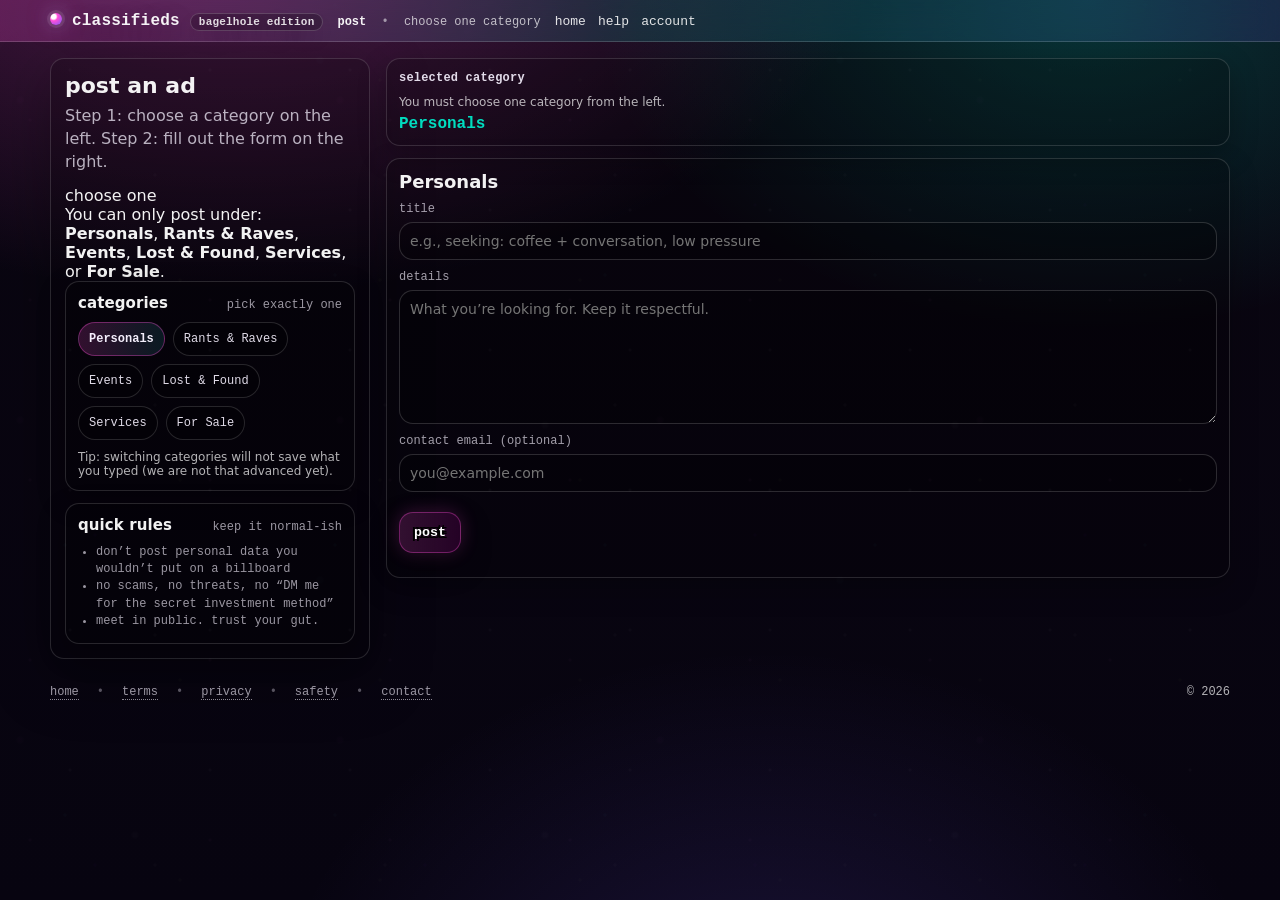
==== actions/postad.html @ f35c5cbe "Add files via upload" ====
<!-- actions/postad.html -->
<!doctype html>
<html lang="en">
<head>
  <meta charset="utf-8" />
  <meta name="viewport" content="width=device-width,initial-scale=1" />
  <title>classifieds • post</title>
  <meta name="description" content="Post an ad: choose a category and fill out the form." />
  <link rel="stylesheet" href="../style.css" />
</head>

<body>
  <header class="topbar">
    <div class="wrap toprow">
      <a class="brand" href="../index.html" aria-label="Classifieds home">
        <span class="dot" aria-hidden="true"></span>
        classifieds <span class="brandSub" aria-hidden="true">bagelhole edition</span>
      </a>

      <div class="crumbs">
        <strong>post</strong>
        <span class="sep">•</span>
        <span class="muted">choose one category</span>
      </div>

      <nav class="toplinks" aria-label="top links">
        <a href="../index.html">home</a>
        <a href="#">help</a>
        <a href="#">account</a>
      </nav>
    </div>
  </header>

  <main class="wrap postLayout">
    <!-- LEFT: category picker (only these six) -->
    <section class="picker" aria-label="category picker">
      <div class="pickerHead">
        <h1>post an ad</h1>
        <p class="muted">Step 1: choose a category on the left. Step 2: fill out the form on the right.</p>

        <div class="callout" role="note" aria-label="choose a category note">
          <div class="calloutTitle">choose one</div>
          <div class="calloutBody">
            You can only post under:
            <strong>Personals</strong>, <strong>Rants &amp; Raves</strong>, <strong>Events</strong>,
            <strong>Lost &amp; Found</strong>, <strong>Services</strong>, or <strong>For Sale</strong>.
          </div>
        </div>
      </div>

      <div class="pickerGrid">
        <section class="pickGroup">
          <div class="pickTitleRow">
            <h2>categories</h2>
            <span class="hint muted">pick exactly one</span>
          </div>

          <div class="pickBtns bigPick">
            <button class="pickBtn active" type="button" data-form="f-personals">Personals</button>
            <button class="pickBtn" type="button" data-form="f-rants">Rants &amp; Raves</button>
            <button class="pickBtn" type="button" data-form="f-events">Events</button>
            <button class="pickBtn" type="button" data-form="f-lost">Lost &amp; Found</button>
            <button class="pickBtn" type="button" data-form="f-services-offered">Services</button>
            <button class="pickBtn" type="button" data-form="f-forsale">For Sale</button>
          </div>

          <p class="tiny muted" style="margin:10px 0 0;">
            Tip: switching categories will not save what you typed (we are not that advanced yet).
          </p>
        </section>

        <section class="pickGroup">
          <div class="pickTitleRow">
            <h2>quick rules</h2>
            <span class="hint muted">keep it normal-ish</span>
          </div>
          <ul class="rules">
            <li>don’t post personal data you wouldn’t put on a billboard</li>
            <li>no scams, no threats, no “DM me for the secret investment method”</li>
            <li>meet in public. trust your gut.</li>
          </ul>
        </section>
      </div>
    </section>

    <!-- RIGHT: form panel -->
    <section class="forms" aria-label="post form area">
      <section class="card formsTop">
        <div class="postTitle">selected category</div>
        <div class="muted tiny">You must choose one category from the left.</div>
        <div class="chosen" id="chosenLabel">Personals</div>
      </section>

<!-- Personals (default) -->
<section class="card adForm" id="f-personals" data-title="Personals">
  <h2>Personals</h2>

  <form id="personalsForm">
    <label>
      title
      <input id="pTitle" type="text" required maxlength="120"
             placeholder="e.g., seeking: coffee + conversation, low pressure" />
    </label>

    <label>
      details
      <textarea id="pBody" rows="7" required maxlength="2500"
                placeholder="What you’re looking for. Keep it respectful."></textarea>
    </label>

    <label>
      contact email (optional)
      <input id="pEmail" type="email" placeholder="you@example.com" />
    </label>

    <button class="submit" type="submit">post</button>
    <p class="tiny muted" id="postStatus" aria-live="polite"></p>
  </form>
</section>

      <!-- Rants & Raves -->
      <section class="card adForm" id="f-rants" data-title="Rants &amp; Raves" hidden>
        <h2>Rants &amp; Raves</h2>

        <label>
          title
          <input type="text" placeholder="e.g., stop emailing me “quick question”" />
        </label>

        <label>
          rant
          <textarea rows="7" placeholder="Say it. Just don’t threaten anyone."></textarea>
        </label>

        <button class="submit" type="button">post rant</button>
      </section>

      <!-- Events -->
      <section class="card adForm" id="f-events" data-title="Events" hidden>
        <h2>Events</h2>

        <label>
          title
          <input type="text" placeholder="e.g., open mic, weird poems only" />
        </label>

        <div class="grid2">
          <label>
            date
            <input type="text" placeholder="e.g., Friday" />
          </label>
          <label>
            location
            <input type="text" placeholder="e.g., Ghent" />
          </label>
        </div>

        <label>
          details
          <textarea rows="7" placeholder="What it is, when to show up, and any rules."></textarea>
        </label>

        <label>
          contact email
          <input type="email" placeholder="you@example.com" />
        </label>

        <button class="submit" type="button">post event</button>
      </section>

      <!-- Lost & Found -->
      <section class="card adForm" id="f-lost" data-title="Lost &amp; Found" hidden>
        <h2>Lost &amp; Found</h2>

        <label>
          title
          <input type="text" placeholder="e.g., keys with tiny frog charm" />
        </label>

        <label>
          details
          <textarea rows="7" placeholder="Where, when, and how to verify it’s yours."></textarea>
        </label>

        <label>
          contact email
          <input type="email" placeholder="you@example.com" />
        </label>

        <button class="submit" type="button">post</button>
      </section>

      <!-- Services (single category; form is “Services Offered” by default) -->
      <section class="card adForm" id="f-services-offered" data-title="Services">
        <h2>Services</h2>

        <label>
          title
          <input type="text" placeholder="e.g., small repairs, fair rates" />
        </label>

        <div class="grid2">
          <label>
            desired pay (optional)
            <input type="text" placeholder="e.g., $40/hr or negotiable" />
          </label>

          <label>
            location
            <input type="text" placeholder="e.g., Norfolk" />
          </label>
        </div>

        <label>
          details
          <textarea rows="7" placeholder="What you offer, availability, boundaries, and any fine print."></textarea>
        </label>

        <label>
          contact email
          <input type="email" placeholder="you@example.com" />
        </label>

        <button class="submit" type="button">post service</button>
        <p class="tiny muted">By posting, you agree not to summon anything into the replies.</p>
      </section>

      <!-- For Sale -->
      <section class="card adForm" id="f-forsale" data-title="For Sale" hidden>
        <h2>For Sale</h2>

        <label>
          title
          <input type="text" placeholder="e.g., velvet chair, haunted but cute" />
        </label>

        <div class="grid2">
          <label>
            price
            <input type="text" placeholder="e.g., $60" />
          </label>
          <label>
            location
            <input type="text" placeholder="e.g., Norfolk" />
          </label>
        </div>

        <label>
          details
          <textarea rows="7" placeholder="Condition, pickup details, anything weird."></textarea>
        </label>

        <label>
          contact email
          <input type="email" placeholder="you@example.com" />
        </label>

        <button class="submit" type="button">post listing</button>
      </section>
    </section>
  </main>

  <footer class="wrap footer">
    <a href="../index.html">home</a><span class="sep">•</span>
    <a href="#">terms</a><span class="sep">•</span>
    <a href="#">privacy</a><span class="sep">•</span>
    <a href="#">safety</a><span class="sep">•</span>
    <a href="#">contact</a>
    <span class="copy muted">© 2026</span>
  </footer>

  <script>
    const btns = Array.from(document.querySelectorAll(".pickBtn"));
    const forms = Array.from(document.querySelectorAll(".adForm"));
    const chosen = document.getElementById("chosenLabel");

    function showForm(id){
      forms.forEach(f => f.hidden = (f.id !== id));
      btns.forEach(b => b.classList.toggle("active", b.dataset.form === id));
      const active = document.getElementById(id);
      chosen.innerHTML = active?.dataset?.title || "choose a category";

      if(active){
        active.classList.remove("pop");
        void active.offsetWidth;
        active.classList.add("pop");
      }
    }

    btns.forEach(b => b.addEventListener("click", () => showForm(b.dataset.form)));
    // ensure correct default
    showForm("f-personals");
  </script>
  <script>
  // ------- LocalStorage helpers -------
  const STORE_KEY = "bagelhole_posts_v1";

  function loadPosts(){
    try{ return JSON.parse(localStorage.getItem(STORE_KEY) || "[]"); }
    catch(e){ return []; }
  }

  function savePosts(posts){
    localStorage.setItem(STORE_KEY, JSON.stringify(posts));
  }

  function uid(){
    return "p_" + Date.now().toString(36) + "_" + Math.random().toString(36).slice(2,8);
  }

  // ------- Personals form submit -------
  const personalsForm = document.getElementById("personalsForm");
  const postStatus = document.getElementById("postStatus");

  if(personalsForm){
    personalsForm.addEventListener("submit", (e) => {
      e.preventDefault();

      const title = document.getElementById("pTitle").value.trim();
      const body  = document.getElementById("pBody").value.trim();
      const email = document.getElementById("pEmail").value.trim();

      if(!title || !body){
        postStatus.textContent = "Need a title and details.";
        return;
      }

      const newPost = {
        id: uid(),
        category: "personals",
        title,
        body,
        email,
        postedAt: new Date().toISOString()
      };

      const posts = loadPosts();
      posts.unshift(newPost);              // newest first
      savePosts(posts);

      postStatus.textContent = "Posted. Taking you to Personals…";
      personalsForm.reset();

      // send them to the category page so they see it instantly
      setTimeout(() => {
        window.location.href = "../categories/personals.html";
      }, 400);
    });
  }
</script>
</body>
</html>
---- style.css ----
/* =========================================================
   classifieds_style.css (NEON BAGELBITES THEME PASS)
   Same layout + class names, new palette + glow.
   ========================================================= */

/* ---------- Theme tokens (Bagelbites-ish) ---------- */
:root{
  /* core */
  --bg: #09050f;
  --paper: rgba(255,255,255,.07);      /* used as "panel" */
  --paper2: rgba(255,255,255,.10);
  --ink: #f7f2ff;
  --muted: rgba(247,242,255,.70);
  --line: rgba(255,255,255,.14);

  /* neon */
  --pink: #ff4fd8;
  --hotpink: #ff2fbf;
  --aqua: #38f6ff;
  --lime: #baff3a;
  --sun: #ffd34a;
  --violet: #7a00ff;

  /* sizing */
  --r: 14px;
  --shadow: 0 18px 60px rgba(0,0,0,.35);
  --shadow2: 0 10px 28px rgba(0,0,0,.28);

  --mono: ui-monospace, SFMono-Regular, Menlo, Monaco, Consolas, "Liberation Mono", "Courier New", monospace;
  --sans: system-ui, -apple-system, Segoe UI, Roboto, Inter, Arial, sans-serif;
}

*{ box-sizing:border-box; }
html,body{ height:100%; }

body{
  margin:0;
  font-family: var(--sans);
  color: var(--ink);
  overflow-x:hidden;

  /* Bagelbites-style neon night sky */
  background:
    radial-gradient(1200px 700px at 15% -10%, rgba(255,79,216,.28), transparent 55%),
    radial-gradient(900px 600px at 85% 0%, rgba(56,246,255,.20), transparent 55%),
    radial-gradient(900px 700px at 60% 115%, rgba(186,255,58,.12), transparent 55%),
    linear-gradient(180deg, #0a0611 0%, #070410 100%);
}

/* Subtle glitter overlay */
body::before{
  content:"";
  position:fixed;
  inset:0;
  pointer-events:none;
  opacity:.18;
  mix-blend-mode:screen;

  background-image:
    radial-gradient(circle, rgba(255,255,255,.09) 1px, transparent 2px),
    radial-gradient(circle, rgba(255,255,255,.07) 1px, transparent 2px),
    radial-gradient(circle, rgba(255,79,216,.09) 1px, transparent 2px),
    radial-gradient(circle, rgba(56,246,255,.08) 1px, transparent 2px),
    radial-gradient(circle, rgba(186,255,58,.075) 1px, transparent 2px),
    radial-gradient(circle, rgba(122,0,255,.075) 1px, transparent 2px),
    radial-gradient(circle, rgba(255,255,255,.05) 2px, transparent 4px),
    radial-gradient(circle, rgba(255,79,216,.055) 2px, transparent 4px),
    radial-gradient(circle, rgba(56,246,255,.045) 2px, transparent 4px);

  background-size:
    140px 140px,
    230px 230px,
    180px 180px,
    270px 270px,
    200px 200px,
    330px 330px,
    410px 410px,
    320px 320px,
    520px 520px;

  background-position:
    0 0,
    40px 60px,
    120px 30px,
    200px 140px,
    80px 180px,
    260px 40px,
    340px 220px,
    180px 260px,
    60px 320px;
}

.wrap{
  width:min(1180px, calc(100% - 22px));
  margin-inline:auto;
}

a{ color:inherit; }

.sr-only{
  position:absolute !important;
  width:1px;height:1px;
  padding:0;margin:-1px;
  overflow:hidden;clip:rect(0,0,0,0);
  white-space:nowrap;border:0;
}

.muted{ color:var(--muted); }
.tiny{ font-size:12px; }
.sep{ opacity:.55; padding:0 8px; }

/* =========================================================
   Header
   ========================================================= */
.topbar{
  position:sticky;
  top:0;
  z-index:10;

  background:
    linear-gradient(90deg, rgba(255,79,216,.22), rgba(56,246,255,.14), rgba(186,255,58,.10));
  border-bottom:1px solid rgba(255,255,255,.16);
  backdrop-filter: blur(14px);
}

.toprow{
  display:flex;
  gap:14px;
  align-items:center;
  padding:12px 0 10px;
}

.brand{
  display:flex;
  align-items:baseline;
  gap:10px;
  text-decoration:none;
  font-family: var(--mono);
  font-weight:900;
  letter-spacing:.2px;
  white-space:nowrap;
  text-shadow: 0 10px 30px rgba(0,0,0,.45);
}

.brandSub{
  font-weight:800;
  font-size:11px;
  color: rgba(255,255,255,.85);
  border:1px solid rgba(255,255,255,.18);
  background: rgba(0,0,0,.20);
  padding:2px 8px;
  border-radius:999px;
}

.dot{
  width:12px;height:12px;
  border-radius:3px;
  background: linear-gradient(135deg, var(--violet), var(--pink));
  box-shadow:
    0 0 0 3px rgba(122,0,255,.18),
    0 0 0 6px rgba(255,79,216,.12),
    0 0 18px rgba(56,246,255,.20);
}

.search{
  flex:1;
  display:flex;
  gap:8px;
  align-items:center;
}

.search input{
  flex:1;
  min-width:140px;
  padding:10px 10px;
  border-radius: 10px;
  border:1px solid rgba(255,255,255,.16);
  background: rgba(0,0,0,.22);
  font-family: var(--sans);
  color: var(--ink);
  outline:none;
}

.search input::placeholder{ color: rgba(247,242,255,.55); }

.search select{
  padding:10px 10px;
  border-radius: 10px;
  border:1px solid rgba(255,255,255,.16);
  background: rgba(0,0,0,.22);
  font-family: var(--mono);
  font-size:12px;
  color: rgba(247,242,255,.85);
  outline:none;
}

.search button{
  padding:10px 12px;
  border-radius: 10px;
  border:1px solid rgba(56,246,255,.30);
  background: rgba(56,246,255,.12);
  color: rgba(247,242,255,.95);
  font-weight:900;
  cursor:pointer;
  box-shadow: 0 12px 30px rgba(0,0,0,.35);
}

.search button:hover{
  border-color: rgba(255,79,216,.35);
  box-shadow:
    0 18px 50px rgba(0,0,0,.40),
    0 0 0 4px rgba(255,79,216,.12),
    0 0 26px rgba(56,246,255,.18);
}

.toplinks{
  display:flex;
  gap:12px;
  align-items:center;
  font-family: var(--mono);
  font-size:13px;
}

.toplinks a{
  text-decoration:none;
  opacity:.92;
}

.toplinks a:hover{
  opacity:1;
  text-decoration:underline;
}

/* Loud CTA (post an ad) */
.postBtn{
  position:relative;
  padding:9px 12px;
  border-radius:999px;
  border:1px solid rgba(255,255,255,.22);
  background: rgba(0,0,0,.22);
  font-weight:900;
  text-decoration:none;
  overflow:hidden;
  box-shadow: 0 14px 34px rgba(0,0,0,.35);
}

.postBtn::before{
  content:"";
  position:absolute;
  inset:-3px;
  border-radius:999px;
  background: conic-gradient(from 90deg, var(--pink), var(--violet), var(--aqua), var(--lime), var(--sun), var(--pink));
  filter: blur(10px);
  opacity:.85;
  animation: rainbowSpin 2.2s linear infinite;
  z-index:-1;
}

.postBtn:hover{
  transform: translateY(-1px);
  box-shadow:
    0 18px 50px rgba(0,0,0,.40),
    0 0 0 4px rgba(255,79,216,.12),
    0 0 32px rgba(255,79,216,.30);
}
@keyframes rainbowSpin{ to{ transform: rotate(360deg); } }

.subrow{
  display:flex;
  justify-content:space-between;
  align-items:center;
  gap:12px;
  padding:0 0 12px;
}

.crumbs{
  font-family: var(--mono);
  font-size:12px;
}

.pills{
  display:flex;
  gap:8px;
  flex-wrap:wrap;
  justify-content:flex-end;
}

.pill{
  font-family: var(--mono);
  font-size:12px;
  color: rgba(247,242,255,.82);
  border:1px solid rgba(255,255,255,.16);
  background: rgba(0,0,0,.18);
  padding:6px 10px;
  border-radius:999px;
}

.pill.glitch{
  color: rgba(247,242,255,.95);
  border-color: rgba(255,79,216,.32);
  background: linear-gradient(90deg, rgba(0,0,0,.25), rgba(255,79,216,.12));
  text-shadow: 0 0 14px rgba(255,79,216,.25);
}

/* =========================================================
   Layout: rail + board
   ========================================================= */
.layout{
  display:grid;
  grid-template-columns: 300px 1fr;
  gap:16px;
  padding:16px 0 26px;
  align-items:start;
}

.board{
  background: rgba(255,255,255,.06);
  border:1px solid rgba(255,255,255,.14);
  border-radius: var(--r);
  box-shadow: var(--shadow);
  padding:14px;

  display:grid;
  grid-template-columns: repeat(3, 1fr);
  gap:12px;
}

.col{
  border:1px solid rgba(255,255,255,.14);
  background: rgba(0,0,0,.22);
  border-radius: 14px;
  box-shadow: var(--shadow2);
  padding:12px;
  display:flex;
  flex-direction:column;
  min-height: 320px;
}

.colHead{
  display:flex;
  justify-content:space-between;
  align-items:center;
  gap:10px;

  padding:8px 10px;
  margin-bottom:10px;

  border:1px solid rgba(255,255,255,.14);
  background: linear-gradient(180deg, rgba(255,255,255,.10), rgba(0,0,0,.15));
  border-radius: 12px;

  position:relative;
}

.colHead::after{
  content:"◌";
  position:absolute;
  right:10px;
  bottom:-10px;
  font-family: var(--mono);
  font-size:18px;
  color: rgba(255,79,216,.22);
  transform: rotate(-10deg);
}

.colHead h2{
  margin:0;
  font-size:15px;
  letter-spacing:.1px;
  text-transform:lowercase;
}

.viewAll{
  font-family: var(--mono);
  font-size:12px;
  color: var(--aqua);
  text-decoration:none;
  border-bottom:1px dotted currentColor;
}

.viewAll:hover{ border-bottom-style:solid; }

.recent{
  margin:0 0 12px;
  border-top:1px solid rgba(255,255,255,.12);
  padding-top:10px;
}

.recentHead{
  font-family: var(--mono);
  font-size:12px;
  color: var(--pink);
  margin-bottom:8px;
  text-transform:lowercase;
}

.posts{
  list-style:none;
  margin:0;
  padding:0;
  display:flex;
  flex-direction:column;
  gap:8px;
}

.posts li{
  display:grid;
  grid-template-columns: 1fr auto;
  gap:10px;
  align-items:baseline;
}

.posts a{
  text-decoration:none;
  border-bottom:1px dotted rgba(247,242,255,.42);
  line-height:1.25;
  font-size:13px;
}

.posts a:hover{ border-bottom-style:solid; }

.posts .t{
  font-family: var(--mono);
  font-size:12px;
  color: rgba(247,242,255,.62);
}

.when{
  font-family: var(--mono);
  font-size:12px;
  color: rgba(247,242,255,.62);
  white-space:nowrap;
}

/* Left rail */
.rail{
  display:flex;
  flex-direction:column;
  gap:12px;
}

.card{
  background: rgba(255,255,255,.06);
  border:1px solid rgba(255,255,255,.14);
  border-radius: var(--r);
  box-shadow: var(--shadow2);
  padding:12px;
}

.postTitle{
  font-family: var(--mono);
  font-weight:900;
  font-size:12px;
  color: rgba(247,242,255,.90);
  text-transform:lowercase;
  letter-spacing:.2px;
  margin-bottom:10px;
}

/* Big rail CTA (kept, made neon) */
.bigPost{
  position:relative;
  display:flex;
  justify-content:center;
  align-items:center;
  margin-top:10px;
  padding:12px 12px;
  border-radius: 14px;
  text-decoration:none;
  font-family: var(--mono);
  font-weight:900;
  border:1px solid rgba(255,255,255,.22);
  background: rgba(0,0,0,.22);
  color: rgba(247,242,255,.95);
  overflow:hidden;
  box-shadow: 0 14px 34px rgba(0,0,0,.35);
}

.bigPost::before{
  content:"";
  position:absolute;
  inset:-3px;
  border-radius: 14px;
  background: linear-gradient(90deg, rgba(255,79,216,.22), rgba(56,246,255,.14), rgba(186,255,58,.10));
  filter: blur(10px);
  opacity:.75;
  z-index:-1;
}

.bigPost:hover{
  transform: translateY(-1px);
  box-shadow:
    0 18px 50px rgba(0,0,0,.40),
    0 0 0 4px rgba(255,79,216,.12),
    0 0 26px rgba(56,246,255,.18);
}

.tags{
  display:flex;
  flex-wrap:wrap;
  gap:8px;
}

.tag{
  text-decoration:none;
  font-family: var(--mono);
  font-size:12px;
  color: rgba(247,242,255,.92);
  border:1px solid rgba(56,246,255,.22);
  background: rgba(56,246,255,.10);
  padding:6px 10px;
  border-radius:999px;
}

.tag:hover{
  border-color: rgba(255,79,216,.30);
  box-shadow: 0 0 18px rgba(255,79,216,.18);
}

.tag.hot{
  color: rgba(247,242,255,.98);
  border-color: rgba(255,79,216,.34);
  background: linear-gradient(90deg, rgba(255,79,216,.18), rgba(56,246,255,.10));
  text-shadow: 0 0 16px rgba(255,79,216,.22);
}

.link{
  font-family: var(--mono);
  font-size:12px;
  color: rgba(247,242,255,.92);
  text-decoration:none;
  border-bottom:1px dotted rgba(247,242,255,.55);
}

.link:hover{ border-bottom-style:solid; }

.tinyCard p{ margin:0 0 8px; }

/* Stamp */
.stamp{
  border:1px dashed rgba(255,79,216,.35);
  background: rgba(0,0,0,.18);
  border-radius: 14px;
  padding:10px;
  transform: rotate(-1deg);
}

.stampInner{
  border:1px solid rgba(56,246,255,.18);
  border-radius: 12px;
  padding:10px;
  text-align:center;
  font-family: var(--mono);
}

.stampTop{
  font-weight:900;
  letter-spacing:1.2px;
  color: rgba(186,255,58,.92);
  text-shadow: 0 0 18px rgba(186,255,58,.18);
}

.stampMid{
  font-size:12px;
  color: rgba(247,242,255,.62);
  margin-top:4px;
}

.stampBot{
  font-size:12px;
  margin-top:6px;
  color: rgba(255,79,216,.88);
}

/* Footer */
.footer{
  padding:0 0 26px;
  font-family: var(--mono);
  font-size:12px;
  color: rgba(247,242,255,.62);
  display:flex;
  gap:10px;
  flex-wrap:wrap;
  align-items:center;
}

.footer a{
  text-decoration:none;
  border-bottom:1px dotted rgba(247,242,255,.55);
}

.footer a:hover{ border-bottom-style:solid; }

.copy{ margin-left:auto; }

/* =========================================================
   Post / Forms (kept structure, match theme)
   ========================================================= */
.postLayout{
  display:grid;
  grid-template-columns: 320px 1fr;
  gap:16px;
  padding:16px 0 26px;
  align-items:start;
}

.picker{
  background: rgba(255,255,255,.06);
  border:1px solid rgba(255,255,255,.14);
  border-radius: var(--r);
  box-shadow: var(--shadow);
  padding:14px;
}

.pickerHead h1{ margin:0 0 6px; font-size:22px; }
.pickerHead p{ margin:0 0 12px; line-height:1.45; color: rgba(247,242,255,.72); }

.pickerGrid{ display:flex; flex-direction:column; gap:12px; }

.pickGroup{
  border:1px solid rgba(255,255,255,.14);
  background: rgba(0,0,0,.20);
  border-radius:14px;
  box-shadow: var(--shadow2);
  padding:12px;
}

.pickTitleRow{
  display:flex;
  justify-content:space-between;
  align-items:baseline;
  gap:10px;
  margin-bottom:10px;
}

.pickGroup h2{ margin:0; font-size:15px; letter-spacing:.1px; text-transform:lowercase; }
.hint{ font-family: var(--mono); font-size:12px; color: rgba(247,242,255,.62); }

.pickBtns{ display:flex; flex-wrap:wrap; gap:8px; }

.pickBtn{
  border:1px solid rgba(255,255,255,.14);
  background: rgba(0,0,0,.22);
  padding:9px 10px;
  border-radius:999px;
  cursor:pointer;
  font-family: var(--mono);
  font-size:12px;
  color: rgba(247,242,255,.90);
}

.pickBtn:hover{
  border-color: rgba(56,246,255,.28);
  box-shadow: 0 0 18px rgba(56,246,255,.14);
}

.pickBtn.active{
  border-color: rgba(255,79,216,.35);
  background: linear-gradient(90deg, rgba(255,79,216,.18), rgba(56,246,255,.10));
  color: rgba(247,242,255,.98);
  font-weight:900;
}

.forms{ display:flex; flex-direction:column; gap:12px; }
.formsTop .chosen{ margin-top:6px; font-family: var(--mono); font-weight:900; color: var(--aqua); }

.adForm h2{ margin:0 0 10px; font-size:18px; }

.adForm label{
  display:flex;
  flex-direction:column;
  gap:6px;
  font-family: var(--mono);
  font-size:12px;
  color: rgba(247,242,255,.65);
  margin:10px 0 8px;
}

.adForm input,
.adForm select,
.adForm textarea{
  width:100%;
  padding:10px 10px;
  border-radius:14px;
  border:1px solid rgba(255,255,255,.16);
  background: rgba(0,0,0,.22);
  font-family: var(--sans);
  font-size:14px;
  color: var(--ink);
  outline:none;
}

.adForm input:focus,
.adForm select:focus,
.adForm textarea:focus{
  border-color: rgba(255,79,216,.35);
  box-shadow: 0 0 0 4px rgba(255,79,216,.12);
}

.adForm textarea{ resize:vertical; }

.grid2{
  display:grid;
  grid-template-columns: 1fr 1fr;
  gap:10px;
}

.rules{
  margin:0;
  padding-left:18px;
  font-family: var(--mono);
  font-size:12px;
  color: rgba(247,242,255,.62);
  line-height:1.45;
}

.submit{
  margin-top:12px;
  width:auto;
  padding:12px 14px;
  border-radius:14px;
  border:1px solid rgba(255,255,255,.22);
  background: rgba(0,0,0,.22);
  color: rgba(247,242,255,.95);
  font-family: var(--mono);
  font-weight:900;
  cursor:pointer;
  box-shadow: 0 14px 34px rgba(0,0,0,.35);
}

.submit:hover{
  transform: translateY(-1px);
  border-color: rgba(56,246,255,.30);
  box-shadow:
    0 18px 50px rgba(0,0,0,.40),
    0 0 0 4px rgba(255,79,216,.12),
    0 0 26px rgba(56,246,255,.18);
}

/* little pop-in on form swap */
.adForm.pop{ animation: pop .14s ease-out; }
@keyframes pop{
  from{ transform: translateY(6px); opacity:0; }
  to{ transform: translateY(0); opacity:1; }
}

/* =========================================================
   Map card (post page) + modal (footer nonsense)
   ========================================================= */
.mapCard{
  margin-top:12px;
  border:1px solid rgba(255,255,255,.14);
  background: rgba(0,0,0,.20);
  border-radius: var(--r);
  box-shadow: var(--shadow2);
  padding:12px;
}

.mapTop{
  display:flex;
  justify-content:space-between;
  align-items:baseline;
  gap:10px;
  margin-bottom:10px;
}

.mapLabel{
  font-family: var(--mono);
  font-weight:900;
  font-size:12px;
  letter-spacing:.2px;
  text-transform:lowercase;
}

.mapImg{
  width:100%;
  height:220px;
  display:block;
  border-radius: 14px;
  border:1px solid rgba(255,255,255,.14);
  background: rgba(0,0,0,.22);
  overflow:hidden;
}

/* Leaflet controls: subtle neon */
.mapImg .leaflet-control-zoom a{
  border-radius:10px;
  border:1px solid rgba(255,255,255,.16);
  box-shadow:none;
  background: rgba(0,0,0,.35);
  color: rgba(247,242,255,.9);
}

/* Modal */
.modalBack{
  position:fixed;
  inset:0;
  background: rgba(8,10,20,.70);
  backdrop-filter: blur(8px);
  display:none;
  align-items:center;
  justify-content:center;
  z-index:999;
  padding:18px;
}
.modalBack.open{ display:flex; }

.modal{
  width:min(720px, 100%);
  background: rgba(0,0,0,.35);
  border:1px solid rgba(255,255,255,.16);
  border-radius: 18px;
  box-shadow: 0 26px 80px rgba(0,0,0,.55);
  overflow:hidden;
}

.modalTop{
  display:flex;
  align-items:center;
  justify-content:space-between;
  gap:12px;
  padding:12px 14px;
  border-bottom:1px solid rgba(255,255,255,.14);
  background: linear-gradient(90deg, rgba(255,79,216,.16), rgba(56,246,255,.10));
}

.modalTitle{
  font-family: var(--mono);
  font-weight:900;
  font-size:12px;
  letter-spacing:.2px;
  text-transform:lowercase;
}

.modalClose{
  border:1px solid rgba(255,255,255,.16);
  background: rgba(0,0,0,.22);
  border-radius: 12px;
  padding:8px 10px;
  cursor:pointer;
  font-family: var(--mono);
  font-weight:900;
  font-size:12px;
  color: rgba(247,242,255,.92);
}

.modalClose:hover{
  border-color: rgba(255,79,216,.30);
  box-shadow: 0 0 18px rgba(255,79,216,.18);
}

.modalBody{
  padding:14px;
  display:grid;
  grid-template-columns: 1.2fr .8fr;
  gap:14px;
  align-items:start;
}

.modalText{
  font-family: var(--sans);
  line-height:1.45;
  color: var(--ink);
}

.modalText p{ margin:0 0 10px; }
.modalText .tiny{ margin-top:8px; color: rgba(247,242,255,.62); }

.modalArt{
  border:1px solid rgba(255,255,255,.14);
  border-radius: 14px;
  overflow:hidden;
  background: rgba(0,0,0,.22);
  box-shadow: var(--shadow2);
}

.modalArt img{
  width:100%;
  height:100%;
  display:block;
  object-fit: cover;
}

.modalFoot{
  padding:12px 14px;
  border-top:1px solid rgba(255,255,255,.14);
  display:flex;
  justify-content:flex-end;
  gap:10px;
  background: rgba(0,0,0,.18);
}

.modalBtn{
  display:inline-flex;
  align-items:center;
  justify-content:center;
  gap:8px;
  padding:10px 12px;
  border-radius: 14px;
  border:1px solid rgba(255,255,255,.22);
  background: rgba(0,0,0,.22);
  color: rgba(247,242,255,.95);
  font-family: var(--mono);
  font-weight:900;
  cursor:pointer;
  box-shadow: 0 14px 34px rgba(0,0,0,.35);
}

.modalBtn:hover{
  transform: translateY(-1px);
  border-color: rgba(56,246,255,.30);
  box-shadow:
    0 18px 50px rgba(0,0,0,.40),
    0 0 0 4px rgba(255,79,216,.12),
    0 0 26px rgba(56,246,255,.18);
}

/* =========================================================
   Responsive (kept)
   ========================================================= */
@media (max-width: 720px){
  .modalBody{ grid-template-columns:1fr; }
}

@media (max-width: 1100px){
  .board{ grid-template-columns: 1fr 1fr; }
  .col{ min-height: unset; }
}

@media (max-width: 980px){
  .layout{ grid-template-columns: 1fr; }
}

@media (max-width: 900px){
  .postLayout{ grid-template-columns: 1fr; }
  .grid2{ grid-template-columns: 1fr; }
}

@media (max-width: 680px){
  .toprow{ flex-wrap:wrap; }
  .search{ width:100%; }
  .toplinks{ width:100%; justify-content:flex-end; }
  .subrow{ flex-direction:column; align-items:flex-start; }
  .pills{ justify-content:flex-start; }
  .board{ grid-template-columns: 1fr; }
}

/* =========================================================
   BAGELBITES-STYLE OVERRIDES (drop-in)
   Put this at the VERY BOTTOM of classifieds_style.css
   ========================================================= */

/* 1) Stronger Bagelbites palette */
:root{
  --bg: #070410;
  --ink: rgba(255,255,255,.95);
  --muted: rgba(255,255,255,.70);
  --line: rgba(255,255,255,.16);
  --paper: rgba(0,0,0,.22);
  --paper2: rgba(0,0,0,.28);

  --pink: #ff4fd8;
  --hotpink: #ff00dd;
  --aqua: #00ddc0;
  --violet: #7a5cff;
}

/* 2) Make the whole site feel like Bagelbites again */
body{
  color: var(--ink);
  background:
    radial-gradient(1200px 700px at 18% -10%, rgba(255,79,216,.30), transparent 55%),
    radial-gradient(900px 600px at 85% 0%, rgba(0,221,192,.22), transparent 55%),
    radial-gradient(900px 700px at 60% 115%, rgba(122,92,255,.16), transparent 55%),
    linear-gradient(180deg, #0a0611 0%, #070410 100%);
}

/* 3) Header bar goes neon, not white */
.topbar{
  background:
    linear-gradient(90deg, rgba(255,79,216,.22), rgba(0,221,192,.14), rgba(122,92,255,.14));
  border-bottom: 1px solid rgba(255,255,255,.16);
  backdrop-filter: blur(14px);
}

/* 4) Brand + dot glow like Bagelbites */
.brand{
  text-shadow: 0 10px 30px rgba(0,0,0,.45);
}
.dot{
  border-radius: 999px;
  background: radial-gradient(circle at 30% 30%, #fff 0 20%, var(--pink) 35%, var(--violet) 100%);
  box-shadow:
    0 0 0 3px rgba(255,255,255,.10),
    0 0 22px rgba(255,79,216,.55),
    0 0 18px rgba(0,221,192,.25);
}

/* 5) “Outlined white text” helper (reusable) */
.outlineText{
  color:#fff;
  text-shadow:
    2px 2px 0 #000,
    -2px 2px 0 #000,
    2px -2px 0 #000,
    -2px -2px 0 #000,
    0 2px 0 #000,
    0 -2px 0 #000,
    2px 0 0 #000,
    -2px 0 0 #000;
}

/* 6) Search + inputs go dark glassy */
.search input,
.search select,
.search button{
  border:1px solid rgba(255,255,255,.16);
  background: rgba(0,0,0,.22);
  color: var(--ink);
}
.search input::placeholder{ color: rgba(255,255,255,.55); }

.search button{
  font-weight:900;
  box-shadow: 0 12px 30px rgba(0,0,0,.35), 0 0 18px rgba(255,79,216,.20);
}
.search button:hover{
  border-color: rgba(255,79,216,.35);
  box-shadow:
    0 18px 50px rgba(0,0,0,.40),
    0 0 0 4px rgba(255,79,216,.12),
    0 0 26px rgba(0,221,192,.18);
}

/* 7) Rainbow neon CTA: Post button and big rail button */
.postBtn,
.bigPost{
  position: relative;
  overflow: hidden;
  border-radius: 12px;
  border: 1px solid rgba(255,255,255,.22);
  background: rgba(0,0,0,.20);
  color:#fff;
  font-weight: 900;

  /* outlined white text (same trick as Bagelbites rainbow button) */
  text-shadow:
    2px 2px 0 #000,
    -2px 2px 0 #000,
    2px -2px 0 #000,
    -2px -2px 0 #000,
    0 2px 0 #000,
    0 -2px 0 #000,
    2px 0 0 #000,
    -2px 0 0 #000,
    0 0 22px rgba(255,230,250,.95),
    0 0 22px rgba(255,79,216,.70);
}

.postBtn::before,
.bigPost::before{
  content:"";
  position:absolute;
  inset:-3px;
  border-radius: 14px;
  background: linear-gradient(
    270deg,
    rgba(220,42,255,.95),
    rgba(0,221,192,.95),
    rgba(255,0,221,.95),
    rgba(169,10,231,.95),
    rgba(0,207,255,.95),
    rgba(122,92,255,.95),
    rgba(255,0,221,.95)
  );
  background-size: 600% 600%;
  animation: rainbowShift 3.2s ease infinite;
  filter: blur(10px);
  opacity: .85;
  z-index:-1;
}

@keyframes rainbowShift{
  0%{ background-position: 0% 50%; }
  50%{ background-position: 100% 50%; }
  100%{ background-position: 0% 50%; }
}

.postBtn:hover,
.bigPost:hover{
  transform: translateY(-1px);
  box-shadow:
    0 18px 50px rgba(0,0,0,.40),
    0 0 0 4px rgba(255,79,216,.12),
    0 0 34px rgba(255,79,216,.35);
}

/* 8) Panels go dark */
.board,
.col,
.card,
.picker,
.pickGroup,
.modal,
.catList .listHead{
  background: rgba(0,0,0,.22) !important;
  border: 1px solid rgba(255,255,255,.14) !important;
  color: var(--ink);
}

/* 9) FILLED category headers (this is the “section header fill” you asked for) */
.colHead{
  position: relative;
  border-radius: 14px;
  overflow: hidden;
  border: 1px solid rgba(255,255,255,.18) !important;
  background: rgba(0,0,0,.20) !important;
  box-shadow: 0 10px 28px rgba(0,0,0,.35);
}

.colHead::before{
  content:"";
  position:absolute;
  inset:-2px;
  background:
    radial-gradient(circle at 25% 50%, rgba(255,79,216,.55) 0%, rgba(255,79,216,.22) 40%, transparent 75%),
    radial-gradient(circle at 75% 50%, rgba(255,0,221,.35) 0%, rgba(255,0,221,.16) 45%, transparent 80%);
  filter: blur(12px);
  opacity: .95;
  animation: titleNeonPulse 2.4s ease-in-out infinite;
  z-index:0;
}

@keyframes titleNeonPulse{
  0%,100%{ transform: scale(1); opacity:.85; }
  50%{ transform: scale(1.05); opacity:1; }
}

.colHead h2{
  position: relative;
  z-index:1;
  margin:0;
  padding: 2px 0;

  /* white text + bold black outline */
  color:#fff;
  text-transform: lowercase;
  letter-spacing: .2px;
  font-weight: 900;
  text-shadow:
    2px 2px 0 #000,
    -2px 2px 0 #000,
    2px -2px 0 #000,
    -2px -2px 0 #000,
    0 0 16px rgba(255,79,216,.35);
}

/* 10) “recent” label pops neon */
.recentHead{
  color: rgba(255,79,216,.95);
  text-shadow: 0 0 18px rgba(255,79,216,.22);
}

/* 11) Links and tags go neon */
.viewAll{ color: rgba(0,221,192,.95); }
.tag{
  border-color: rgba(255,79,216,.28) !important;
  background: rgba(255,79,216,.12) !important;
  color:#fff !important;
  box-shadow: 0 0 18px rgba(255,79,216,.14);
}
.tag.hot{
  background: linear-gradient(90deg, rgba(255,79,216,.22), rgba(0,221,192,.12)) !important;
  border-color: rgba(255,79,216,.40) !important;
}

/* 12) Post titles and list links stay readable */
.posts a,
.rowLink{
  border-bottom-color: rgba(255,255,255,.40) !important;
}
.when,
.posts .t,
.catList .listHead{
  color: rgba(255,255,255,.70) !important;
}

/* 13) Inputs focus = neon */
.adForm input:focus,
.adForm select:focus,
.adForm textarea:focus{
  border-color: rgba(255,79,216,.45) !important;
  box-shadow: 0 0 0 4px rgba(255,79,216,.14) !important;
}

/* 14) Submit button gets neon treatment too */
.submit{
  border-color: rgba(255,79,216,.35) !important;
  background: linear-gradient(90deg, rgba(255,79,216,.18), rgba(255,0,221,.12)) !important;
  color:#fff !important;
  text-shadow:
    2px 2px 0 #000,
    -2px 2px 0 #000,
    2px -2px 0 #000,
    -2px -2px 0 #000;
  box-shadow: 0 12px 30px rgba(0,0,0,.35), 0 0 18px rgba(255,79,216,.22);
}
.submit:hover{
  transform: translateY(-1px);
  box-shadow:
    0 18px 50px rgba(0,0,0,.40),
    0 0 0 4px rgba(255,79,216,.12),
    0 0 34px rgba(255,79,216,.35);
}
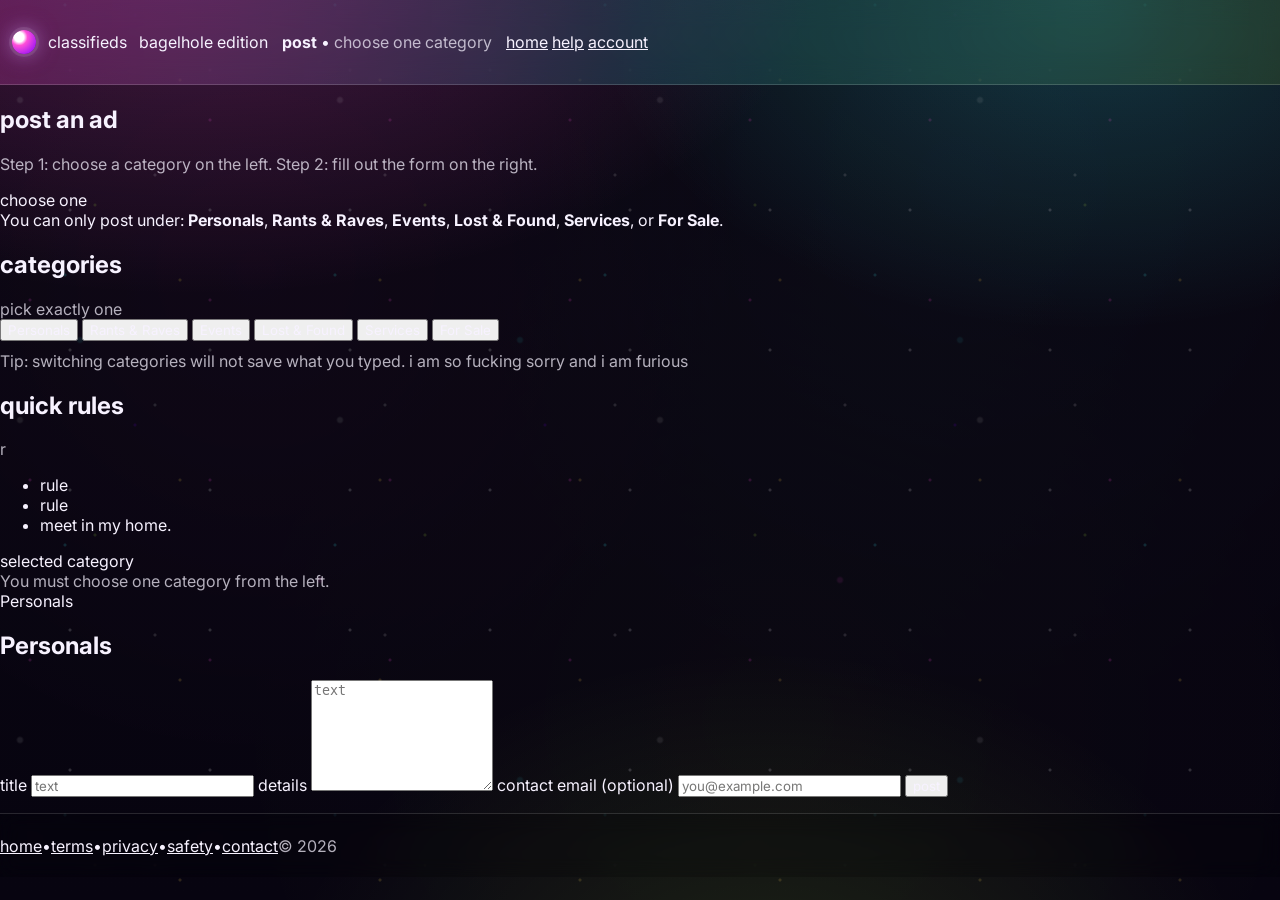
==== commit 1208ce5e: "Update postad.html" ====
--- a/actions/postad.html
+++ b/actions/postad.html
@@ -65,19 +65,19 @@
           </div>
 
           <p class="tiny muted" style="margin:10px 0 0;">
-            Tip: switching categories will not save what you typed (we are not that advanced yet).
+            Tip: switching categories will not save what you typed. i am so fucking sorry and i am furious
           </p>
         </section>
 
         <section class="pickGroup">
           <div class="pickTitleRow">
             <h2>quick rules</h2>
-            <span class="hint muted">keep it normal-ish</span>
+            <span class="hint muted">r</span>
           </div>
           <ul class="rules">
-            <li>don’t post personal data you wouldn’t put on a billboard</li>
-            <li>no scams, no threats, no “DM me for the secret investment method”</li>
-            <li>meet in public. trust your gut.</li>
+            <li>rule</li>
+            <li>rule</li>
+            <li>meet in my home.</li>
           </ul>
         </section>
       </div>
@@ -99,13 +99,13 @@
     <label>
       title
       <input id="pTitle" type="text" required maxlength="120"
-             placeholder="e.g., seeking: coffee + conversation, low pressure" />
+             placeholder="text" />
     </label>
 
     <label>
       details
       <textarea id="pBody" rows="7" required maxlength="2500"
-                placeholder="What you’re looking for. Keep it respectful."></textarea>
+                placeholder="text"></textarea>
     </label>
 
     <label>
@@ -129,7 +129,7 @@
 
         <label>
           rant
-          <textarea rows="7" placeholder="Say it. Just don’t threaten anyone."></textarea>
+          <textarea rows="7" placeholder="sssss."></textarea>
         </label>
 
         <button class="submit" type="button">post rant</button>
@@ -141,7 +141,7 @@
 
         <label>
           title
-          <input type="text" placeholder="e.g., open mic, weird poems only" />
+          <input type="text" placeholder="terwetwetw" />
         </label>
 
         <div class="grid2">
@@ -151,13 +151,13 @@
           </label>
           <label>
             location
-            <input type="text" placeholder="e.g., Ghent" />
+            <input type="text" placeholder="e.g., ????" />
           </label>
         </div>
 
         <label>
           details
-          <textarea rows="7" placeholder="What it is, when to show up, and any rules."></textarea>
+          <textarea rows="7" placeholder="..."></textarea>
         </label>
 
         <label>
@@ -174,12 +174,12 @@
 
         <label>
           title
-          <input type="text" placeholder="e.g., keys with tiny frog charm" />
+          <input type="text" placeholder="..." />
         </label>
 
         <label>
           details
-          <textarea rows="7" placeholder="Where, when, and how to verify it’s yours."></textarea>
+          <textarea rows="7" placeholder="text."></textarea>
         </label>
 
         <label>
@@ -196,24 +196,24 @@
 
         <label>
           title
-          <input type="text" placeholder="e.g., small repairs, fair rates" />
+          <input type="text" placeholder="te" />
         </label>
 
         <div class="grid2">
           <label>
             desired pay (optional)
-            <input type="text" placeholder="e.g., $40/hr or negotiable" />
+            <input type="text" placeholder="text" />
           </label>
 
           <label>
             location
-            <input type="text" placeholder="e.g., Norfolk" />
+            <input type="text" placeholder="k" />
           </label>
         </div>
 
         <label>
           details
-          <textarea rows="7" placeholder="What you offer, availability, boundaries, and any fine print."></textarea>
+          <textarea rows="7" placeholder="text."></textarea>
         </label>
 
         <label>
@@ -222,7 +222,7 @@
         </label>
 
         <button class="submit" type="button">post service</button>
-        <p class="tiny muted">By posting, you agree not to summon anything into the replies.</p>
+        <p class="tiny muted">text.</p>
       </section>
 
       <!-- For Sale -->
@@ -231,7 +231,7 @@
 
         <label>
           title
-          <input type="text" placeholder="e.g., velvet chair, haunted but cute" />
+          <input type="text" placeholder="text" />
         </label>
 
         <div class="grid2">
@@ -241,13 +241,13 @@
           </label>
           <label>
             location
-            <input type="text" placeholder="e.g., Norfolk" />
+            <input type="text" placeholder="text" />
           </label>
         </div>
 
         <label>
           details
-          <textarea rows="7" placeholder="Condition, pickup details, anything weird."></textarea>
+          <textarea rows="7" placeholder="text"></textarea>
         </label>
 
         <label>
@@ -349,4 +349,4 @@
   }
 </script>
 </body>
-</html>+</html>
--- a/style.css
+++ b/style.css
@@ -1,17 +1,24 @@
 /* =========================================================
-   classifieds_style.css (NEON BAGELBITES THEME PASS)
-   Same layout + class names, new palette + glow.
+   style.css (FULL CLEAN + FIXED PAGER)
+   Bagelhole Restaurant Review Ecosystem
+   - Desktop: sticky filter rail (left), ONLY results list scrolls (center),
+              sticky map (right), pager pinned to bottom of center panel
+   - Mobile: list-only, Filters + Map as overlays
+   - Restaurant page styles included
+   - Galaxy glitter background + neon CTAs
    ========================================================= */
 
-/* ---------- Theme tokens (Bagelbites-ish) ---------- */
+/* ---------- Google fonts (optional; safe if already in HTML) ---------- */
+@import url("https://fonts.googleapis.com/css2?family=Annie+Use+Your+Telescope&family=Bangers&family=Borel&family=Bungee&family=Cherry+Bomb+One&family=Chewy&family=Dancing+Script:wght@400..700&family=Emilys+Candy&family=Frijole&family=Gloria+Hallelujah&family=Homemade+Apple&family=IM+Fell+DW+Pica:ital@0;1&family=Indie+Flower&family=Inter:ital,opsz,wght@0,14..32,100..900;1,14..32,100..900&family=Knewave&family=Life+Savers:wght@400;700;800&family=Lobster+Two:ital,wght@0,400;0,700;1,400;1,700&family=Luckiest+Guy&family=Meow+Script&family=Monofett&family=Mouse+Memoirs&family=Orbitron:wght@400..900&family=Pacifico&family=Permanent+Marker&family=Playwrite+US+Trad:wght@100..400&family=Rammetto+One&family=Ribeye&family=Righteous&family=Roboto:ital,wght@0,100..900;1,100..900&family=Rock+3D&family=Rock+Salt&family=Sacramento&family=Satisfy&family=Shadows+Into+Light&family=Sour+Gummy:ital,wght@0,100..900;1,100..900&family=Special+Elite&family=TikTok+Sans:opsz,wght@12..36,300..900&family=Twinkle+Star&family=Ultra&display=swap");
+
 :root{
   /* core */
   --bg: #09050f;
-  --paper: rgba(255,255,255,.07);      /* used as "panel" */
-  --paper2: rgba(255,255,255,.10);
+  --panel: rgba(255,255,255,.07);
+  --panel2: rgba(255,255,255,.10);
+  --line: rgba(255,255,255,.14);
   --ink: #f7f2ff;
-  --muted: rgba(247,242,255,.70);
-  --line: rgba(255,255,255,.14);
+  --muted: rgba(247,242,255,.72);
 
   /* neon */
   --pink: #ff4fd8;
@@ -22,29 +29,39 @@
   --violet: #7a00ff;
 
   /* sizing */
-  --r: 14px;
+  --r: 18px;
+  --r2: 24px;
   --shadow: 0 18px 60px rgba(0,0,0,.35);
   --shadow2: 0 10px 28px rgba(0,0,0,.28);
 
-  --mono: ui-monospace, SFMono-Regular, Menlo, Monaco, Consolas, "Liberation Mono", "Courier New", monospace;
-  --sans: system-ui, -apple-system, Segoe UI, Roboto, Inter, Arial, sans-serif;
+  /* layout */
+  --headerH: 85px;
+  --footerH: 64px;
+  --gap: 14px;
+
+  /* fonts */
+  --font: Inter, system-ui, -apple-system, Segoe UI, Roboto, Arial, sans-serif;
+  --display: "Bungee", system-ui, sans-serif;
+  --lucky: "Luckiest Guy", cursive;
+  --brand: "Frijole", system-ui, sans-serif;
+
+  /* restaurant page can override this via JS */
+  --restaurantFont: var(--display);
 }
 
 *{ box-sizing:border-box; }
-html,body{ height:100%; }
+html, body{ height:100%; }
 
 body{
   margin:0;
-  font-family: var(--sans);
+  font-family: var(--font);
   color: var(--ink);
-  overflow-x:hidden;
-
-  /* Bagelbites-style neon night sky */
   background:
     radial-gradient(1200px 700px at 15% -10%, rgba(255,79,216,.28), transparent 55%),
     radial-gradient(900px 600px at 85% 0%, rgba(56,246,255,.20), transparent 55%),
     radial-gradient(900px 700px at 60% 115%, rgba(186,255,58,.12), transparent 55%),
     linear-gradient(180deg, #0a0611 0%, #070410 100%);
+  overflow-x:hidden;
 }
 
 /* Subtle glitter overlay */
@@ -57,15 +74,22 @@
   mix-blend-mode:screen;
 
   background-image:
-    radial-gradient(circle, rgba(255,255,255,.09) 1px, transparent 2px),
-    radial-gradient(circle, rgba(255,255,255,.07) 1px, transparent 2px),
-    radial-gradient(circle, rgba(255,79,216,.09) 1px, transparent 2px),
-    radial-gradient(circle, rgba(56,246,255,.08) 1px, transparent 2px),
-    radial-gradient(circle, rgba(186,255,58,.075) 1px, transparent 2px),
-    radial-gradient(circle, rgba(122,0,255,.075) 1px, transparent 2px),
-    radial-gradient(circle, rgba(255,255,255,.05) 2px, transparent 4px),
-    radial-gradient(circle, rgba(255,79,216,.055) 2px, transparent 4px),
-    radial-gradient(circle, rgba(56,246,255,.045) 2px, transparent 4px);
+    radial-gradient(circle, rgba(255,255,255,.9) 1px, transparent 2px),
+    radial-gradient(circle, rgba(255,255,255,.7) 1px, transparent 2px),
+
+    radial-gradient(circle, rgba(255,79,216,.9) 1px, transparent 2px),
+    radial-gradient(circle, rgba(56,246,255,.85) 1px, transparent 2px),
+    radial-gradient(circle, rgba(255,211,74,.9) 1px, transparent 2px),
+    radial-gradient(circle, rgba(186,255,58,.75) 1px, transparent 2px),
+    radial-gradient(circle, rgba(122,0,255,.75) 1px, transparent 2px),
+
+    radial-gradient(circle, rgba(255,255,255,.5) 2px, transparent 4px),
+    radial-gradient(circle, rgba(255,79,216,.55) 2px, transparent 4px),
+    radial-gradient(circle, rgba(56,246,255,.45) 2px, transparent 4px),
+
+    radial-gradient(circle at 20% 30%, rgba(255,79,216,.14), transparent 40%),
+    radial-gradient(circle at 75% 20%, rgba(56,246,255,.12), transparent 45%),
+    radial-gradient(circle at 60% 80%, rgba(186,255,58,.08), transparent 50%);
 
   background-size:
     140px 140px,
@@ -76,7 +100,11 @@
     330px 330px,
     410px 410px,
     320px 320px,
-    520px 520px;
+    520px 520px,
+    440px 440px,
+    cover,
+    cover,
+    cover;
 
   background-position:
     0 0,
@@ -87,1128 +115,1794 @@
     260px 40px,
     340px 220px,
     180px 260px,
-    60px 320px;
-}
-
-.wrap{
-  width:min(1180px, calc(100% - 22px));
-  margin-inline:auto;
-}
-
-a{ color:inherit; }
-
+    60px 320px,
+    300px 120px,
+    center,
+    center,
+    center;
+}
+
+/* ---------- a11y ---------- */
 .sr-only{
-  position:absolute !important;
+  position:absolute;
   width:1px;height:1px;
   padding:0;margin:-1px;
-  overflow:hidden;clip:rect(0,0,0,0);
-  white-space:nowrap;border:0;
-}
-
-.muted{ color:var(--muted); }
-.tiny{ font-size:12px; }
-.sep{ opacity:.55; padding:0 8px; }
+  overflow:hidden;
+  clip:rect(0,0,0,0);
+  border:0;
+}
+
+a{ color:inherit; }
+a:hover{ text-decoration:none; }
+
+button, input, select{
+  font-family: inherit;
+  color: inherit;
+}
 
 /* =========================================================
-   Header
+   TOP HEADER
    ========================================================= */
 .topbar{
   position:sticky;
   top:0;
-  z-index:10;
-
+  z-index: 50;
+  min-height: var(--headerH);
+  height: auto;
+  padding: 10px 0;
+  display:flex;
+  align-items:center;
   background:
     linear-gradient(90deg, rgba(255,79,216,.22), rgba(56,246,255,.14), rgba(186,255,58,.10));
-  border-bottom:1px solid rgba(255,255,255,.16);
+  border-bottom: 1px solid rgba(255,255,255,.16);
   backdrop-filter: blur(14px);
 }
 
-.toprow{
-  display:flex;
-  gap:14px;
-  align-items:center;
-  padding:12px 0 10px;
-}
-
-.brand{
-  display:flex;
-  align-items:baseline;
-  gap:10px;
-  text-decoration:none;
-  font-family: var(--mono);
-  font-weight:900;
-  letter-spacing:.2px;
-  white-space:nowrap;
-  text-shadow: 0 10px 30px rgba(0,0,0,.45);
-}
-
-.brandSub{
-  font-weight:800;
-  font-size:11px;
-  color: rgba(255,255,255,.85);
-  border:1px solid rgba(255,255,255,.18);
-  background: rgba(0,0,0,.20);
-  padding:2px 8px;
-  border-radius:999px;
-}
-
-.dot{
-  width:12px;height:12px;
-  border-radius:3px;
-  background: linear-gradient(135deg, var(--violet), var(--pink));
-  box-shadow:
-    0 0 0 3px rgba(122,0,255,.18),
-    0 0 0 6px rgba(255,79,216,.12),
-    0 0 18px rgba(56,246,255,.20);
-}
-
-.search{
-  flex:1;
-  display:flex;
-  gap:8px;
-  align-items:center;
-}
-
-.search input{
-  flex:1;
-  min-width:140px;
-  padding:10px 10px;
-  border-radius: 10px;
-  border:1px solid rgba(255,255,255,.16);
-  background: rgba(0,0,0,.22);
-  font-family: var(--sans);
-  color: var(--ink);
-  outline:none;
-}
-
-.search input::placeholder{ color: rgba(247,242,255,.55); }
-
-.search select{
-  padding:10px 10px;
-  border-radius: 10px;
-  border:1px solid rgba(255,255,255,.16);
-  background: rgba(0,0,0,.22);
-  font-family: var(--mono);
-  font-size:12px;
-  color: rgba(247,242,255,.85);
-  outline:none;
-}
-
-.search button{
-  padding:10px 12px;
-  border-radius: 10px;
-  border:1px solid rgba(56,246,255,.30);
-  background: rgba(56,246,255,.12);
-  color: rgba(247,242,255,.95);
-  font-weight:900;
-  cursor:pointer;
-  box-shadow: 0 12px 30px rgba(0,0,0,.35);
-}
-
-.search button:hover{
-  border-color: rgba(255,79,216,.35);
-  box-shadow:
-    0 18px 50px rgba(0,0,0,.40),
-    0 0 0 4px rgba(255,79,216,.12),
-    0 0 26px rgba(56,246,255,.18);
-}
-
-.toplinks{
-  display:flex;
-  gap:12px;
-  align-items:center;
-  font-family: var(--mono);
-  font-size:13px;
-}
-
-.toplinks a{
-  text-decoration:none;
-  opacity:.92;
-}
-
-.toplinks a:hover{
-  opacity:1;
-  text-decoration:underline;
-}
-
-/* Loud CTA (post an ad) */
-.postBtn{
-  position:relative;
-  padding:9px 12px;
-  border-radius:999px;
-  border:1px solid rgba(255,255,255,.22);
-  background: rgba(0,0,0,.22);
-  font-weight:900;
-  text-decoration:none;
-  overflow:hidden;
-  box-shadow: 0 14px 34px rgba(0,0,0,.35);
-}
-
-.postBtn::before{
-  content:"";
-  position:absolute;
-  inset:-3px;
-  border-radius:999px;
-  background: conic-gradient(from 90deg, var(--pink), var(--violet), var(--aqua), var(--lime), var(--sun), var(--pink));
-  filter: blur(10px);
-  opacity:.85;
-  animation: rainbowSpin 2.2s linear infinite;
-  z-index:-1;
-}
-
-.postBtn:hover{
-  transform: translateY(-1px);
-  box-shadow:
-    0 18px 50px rgba(0,0,0,.40),
-    0 0 0 4px rgba(255,79,216,.12),
-    0 0 32px rgba(255,79,216,.30);
-}
-@keyframes rainbowSpin{ to{ transform: rotate(360deg); } }
-
-.subrow{
-  display:flex;
-  justify-content:space-between;
-  align-items:center;
-  gap:12px;
-  padding:0 0 12px;
-}
-
-.crumbs{
-  font-family: var(--mono);
-  font-size:12px;
-}
-
-.pills{
-  display:flex;
-  gap:8px;
-  flex-wrap:wrap;
-  justify-content:flex-end;
-}
-
-.pill{
-  font-family: var(--mono);
-  font-size:12px;
-  color: rgba(247,242,255,.82);
-  border:1px solid rgba(255,255,255,.16);
-  background: rgba(0,0,0,.18);
-  padding:6px 10px;
-  border-radius:999px;
-}
-
-.pill.glitch{
-  color: rgba(247,242,255,.95);
-  border-color: rgba(255,79,216,.32);
-  background: linear-gradient(90deg, rgba(0,0,0,.25), rgba(255,79,216,.12));
-  text-shadow: 0 0 14px rgba(255,79,216,.25);
-}
-
-/* =========================================================
-   Layout: rail + board
-   ========================================================= */
-.layout{
-  display:grid;
-  grid-template-columns: 300px 1fr;
-  gap:16px;
-  padding:16px 0 26px;
-  align-items:start;
-}
-
-.board{
-  background: rgba(255,255,255,.06);
-  border:1px solid rgba(255,255,255,.14);
-  border-radius: var(--r);
-  box-shadow: var(--shadow);
-  padding:14px;
-
-  display:grid;
-  grid-template-columns: repeat(3, 1fr);
-  gap:12px;
-}
-
-.col{
-  border:1px solid rgba(255,255,255,.14);
-  background: rgba(0,0,0,.22);
-  border-radius: 14px;
-  box-shadow: var(--shadow2);
-  padding:12px;
-  display:flex;
-  flex-direction:column;
-  min-height: 320px;
-}
-
-.colHead{
-  display:flex;
-  justify-content:space-between;
-  align-items:center;
-  gap:10px;
-
-  padding:8px 10px;
-  margin-bottom:10px;
-
-  border:1px solid rgba(255,255,255,.14);
-  background: linear-gradient(180deg, rgba(255,255,255,.10), rgba(0,0,0,.15));
-  border-radius: 12px;
-
-  position:relative;
-}
-
-.colHead::after{
-  content:"◌";
-  position:absolute;
-  right:10px;
-  bottom:-10px;
-  font-family: var(--mono);
-  font-size:18px;
-  color: rgba(255,79,216,.22);
-  transform: rotate(-10deg);
-}
-
-.colHead h2{
-  margin:0;
-  font-size:15px;
-  letter-spacing:.1px;
-  text-transform:lowercase;
-}
-
-.viewAll{
-  font-family: var(--mono);
-  font-size:12px;
-  color: var(--aqua);
-  text-decoration:none;
-  border-bottom:1px dotted currentColor;
-}
-
-.viewAll:hover{ border-bottom-style:solid; }
-
-.recent{
-  margin:0 0 12px;
-  border-top:1px solid rgba(255,255,255,.12);
-  padding-top:10px;
-}
-
-.recentHead{
-  font-family: var(--mono);
-  font-size:12px;
-  color: var(--pink);
-  margin-bottom:8px;
-  text-transform:lowercase;
-}
-
-.posts{
-  list-style:none;
-  margin:0;
-  padding:0;
-  display:flex;
-  flex-direction:column;
-  gap:8px;
-}
-
-.posts li{
-  display:grid;
-  grid-template-columns: 1fr auto;
-  gap:10px;
-  align-items:baseline;
-}
-
-.posts a{
-  text-decoration:none;
-  border-bottom:1px dotted rgba(247,242,255,.42);
-  line-height:1.25;
-  font-size:13px;
-}
-
-.posts a:hover{ border-bottom-style:solid; }
-
-.posts .t{
-  font-family: var(--mono);
-  font-size:12px;
-  color: rgba(247,242,255,.62);
-}
-
-.when{
-  font-family: var(--mono);
-  font-size:12px;
-  color: rgba(247,242,255,.62);
-  white-space:nowrap;
-}
-
-/* Left rail */
-.rail{
-  display:flex;
-  flex-direction:column;
-  gap:12px;
-}
-
-.card{
-  background: rgba(255,255,255,.06);
-  border:1px solid rgba(255,255,255,.14);
-  border-radius: var(--r);
-  box-shadow: var(--shadow2);
-  padding:12px;
-}
-
-.postTitle{
-  font-family: var(--mono);
-  font-weight:900;
-  font-size:12px;
-  color: rgba(247,242,255,.90);
-  text-transform:lowercase;
-  letter-spacing:.2px;
-  margin-bottom:10px;
-}
-
-/* Big rail CTA (kept, made neon) */
-.bigPost{
-  position:relative;
-  display:flex;
-  justify-content:center;
-  align-items:center;
-  margin-top:10px;
-  padding:12px 12px;
-  border-radius: 14px;
-  text-decoration:none;
-  font-family: var(--mono);
-  font-weight:900;
-  border:1px solid rgba(255,255,255,.22);
-  background: rgba(0,0,0,.22);
-  color: rgba(247,242,255,.95);
-  overflow:hidden;
-  box-shadow: 0 14px 34px rgba(0,0,0,.35);
-}
-
-.bigPost::before{
-  content:"";
-  position:absolute;
-  inset:-3px;
-  border-radius: 14px;
-  background: linear-gradient(90deg, rgba(255,79,216,.22), rgba(56,246,255,.14), rgba(186,255,58,.10));
-  filter: blur(10px);
-  opacity:.75;
-  z-index:-1;
-}
-
-.bigPost:hover{
-  transform: translateY(-1px);
-  box-shadow:
-    0 18px 50px rgba(0,0,0,.40),
-    0 0 0 4px rgba(255,79,216,.12),
-    0 0 26px rgba(56,246,255,.18);
-}
-
-.tags{
-  display:flex;
-  flex-wrap:wrap;
-  gap:8px;
-}
-
-.tag{
-  text-decoration:none;
-  font-family: var(--mono);
-  font-size:12px;
-  color: rgba(247,242,255,.92);
-  border:1px solid rgba(56,246,255,.22);
-  background: rgba(56,246,255,.10);
-  padding:6px 10px;
-  border-radius:999px;
-}
-
-.tag:hover{
-  border-color: rgba(255,79,216,.30);
-  box-shadow: 0 0 18px rgba(255,79,216,.18);
-}
-
-.tag.hot{
-  color: rgba(247,242,255,.98);
-  border-color: rgba(255,79,216,.34);
-  background: linear-gradient(90deg, rgba(255,79,216,.18), rgba(56,246,255,.10));
-  text-shadow: 0 0 16px rgba(255,79,216,.22);
-}
-
-.link{
-  font-family: var(--mono);
-  font-size:12px;
-  color: rgba(247,242,255,.92);
-  text-decoration:none;
-  border-bottom:1px dotted rgba(247,242,255,.55);
-}
-
-.link:hover{ border-bottom-style:solid; }
-
-.tinyCard p{ margin:0 0 8px; }
-
-/* Stamp */
-.stamp{
-  border:1px dashed rgba(255,79,216,.35);
-  background: rgba(0,0,0,.18);
-  border-radius: 14px;
-  padding:10px;
-  transform: rotate(-1deg);
-}
-
-.stampInner{
-  border:1px solid rgba(56,246,255,.18);
-  border-radius: 12px;
-  padding:10px;
-  text-align:center;
-  font-family: var(--mono);
-}
-
-.stampTop{
-  font-weight:900;
-  letter-spacing:1.2px;
-  color: rgba(186,255,58,.92);
-  text-shadow: 0 0 18px rgba(186,255,58,.18);
-}
-
-.stampMid{
-  font-size:12px;
-  color: rgba(247,242,255,.62);
-  margin-top:4px;
-}
-
-.stampBot{
-  font-size:12px;
-  margin-top:6px;
-  color: rgba(255,79,216,.88);
-}
-
-/* Footer */
-.footer{
-  padding:0 0 26px;
-  font-family: var(--mono);
-  font-size:12px;
-  color: rgba(247,242,255,.62);
-  display:flex;
-  gap:10px;
-  flex-wrap:wrap;
-  align-items:center;
-}
-
-.footer a{
-  text-decoration:none;
-  border-bottom:1px dotted rgba(247,242,255,.55);
-}
-
-.footer a:hover{ border-bottom-style:solid; }
-
-.copy{ margin-left:auto; }
-
-/* =========================================================
-   Post / Forms (kept structure, match theme)
-   ========================================================= */
-.postLayout{
-  display:grid;
-  grid-template-columns: 320px 1fr;
-  gap:16px;
-  padding:16px 0 26px;
-  align-items:start;
-}
-
-.picker{
-  background: rgba(255,255,255,.06);
-  border:1px solid rgba(255,255,255,.14);
-  border-radius: var(--r);
-  box-shadow: var(--shadow);
-  padding:14px;
-}
-
-.pickerHead h1{ margin:0 0 6px; font-size:22px; }
-.pickerHead p{ margin:0 0 12px; line-height:1.45; color: rgba(247,242,255,.72); }
-
-.pickerGrid{ display:flex; flex-direction:column; gap:12px; }
-
-.pickGroup{
-  border:1px solid rgba(255,255,255,.14);
-  background: rgba(0,0,0,.20);
-  border-radius:14px;
-  box-shadow: var(--shadow2);
-  padding:12px;
-}
-
-.pickTitleRow{
-  display:flex;
-  justify-content:space-between;
-  align-items:baseline;
-  gap:10px;
-  margin-bottom:10px;
-}
-
-.pickGroup h2{ margin:0; font-size:15px; letter-spacing:.1px; text-transform:lowercase; }
-.hint{ font-family: var(--mono); font-size:12px; color: rgba(247,242,255,.62); }
-
-.pickBtns{ display:flex; flex-wrap:wrap; gap:8px; }
-
-.pickBtn{
-  border:1px solid rgba(255,255,255,.14);
-  background: rgba(0,0,0,.22);
-  padding:9px 10px;
-  border-radius:999px;
-  cursor:pointer;
-  font-family: var(--mono);
-  font-size:12px;
-  color: rgba(247,242,255,.90);
-}
-
-.pickBtn:hover{
-  border-color: rgba(56,246,255,.28);
-  box-shadow: 0 0 18px rgba(56,246,255,.14);
-}
-
-.pickBtn.active{
-  border-color: rgba(255,79,216,.35);
-  background: linear-gradient(90deg, rgba(255,79,216,.18), rgba(56,246,255,.10));
-  color: rgba(247,242,255,.98);
-  font-weight:900;
-}
-
-.forms{ display:flex; flex-direction:column; gap:12px; }
-.formsTop .chosen{ margin-top:6px; font-family: var(--mono); font-weight:900; color: var(--aqua); }
-
-.adForm h2{ margin:0 0 10px; font-size:18px; }
-
-.adForm label{
-  display:flex;
-  flex-direction:column;
-  gap:6px;
-  font-family: var(--mono);
-  font-size:12px;
-  color: rgba(247,242,255,.65);
-  margin:10px 0 8px;
-}
-
-.adForm input,
-.adForm select,
-.adForm textarea{
-  width:100%;
-  padding:10px 10px;
-  border-radius:14px;
-  border:1px solid rgba(255,255,255,.16);
-  background: rgba(0,0,0,.22);
-  font-family: var(--sans);
-  font-size:14px;
-  color: var(--ink);
-  outline:none;
-}
-
-.adForm input:focus,
-.adForm select:focus,
-.adForm textarea:focus{
-  border-color: rgba(255,79,216,.35);
-  box-shadow: 0 0 0 4px rgba(255,79,216,.12);
-}
-
-.adForm textarea{ resize:vertical; }
-
-.grid2{
-  display:grid;
-  grid-template-columns: 1fr 1fr;
-  gap:10px;
-}
-
-.rules{
-  margin:0;
-  padding-left:18px;
-  font-family: var(--mono);
-  font-size:12px;
-  color: rgba(247,242,255,.62);
-  line-height:1.45;
-}
-
-.submit{
-  margin-top:12px;
-  width:auto;
-  padding:12px 14px;
-  border-radius:14px;
-  border:1px solid rgba(255,255,255,.22);
-  background: rgba(0,0,0,.22);
-  color: rgba(247,242,255,.95);
-  font-family: var(--mono);
-  font-weight:900;
-  cursor:pointer;
-  box-shadow: 0 14px 34px rgba(0,0,0,.35);
-}
-
-.submit:hover{
-  transform: translateY(-1px);
-  border-color: rgba(56,246,255,.30);
-  box-shadow:
-    0 18px 50px rgba(0,0,0,.40),
-    0 0 0 4px rgba(255,79,216,.12),
-    0 0 26px rgba(56,246,255,.18);
-}
-
-/* little pop-in on form swap */
-.adForm.pop{ animation: pop .14s ease-out; }
-@keyframes pop{
-  from{ transform: translateY(6px); opacity:0; }
-  to{ transform: translateY(0); opacity:1; }
-}
-
-/* =========================================================
-   Map card (post page) + modal (footer nonsense)
-   ========================================================= */
-.mapCard{
-  margin-top:12px;
-  border:1px solid rgba(255,255,255,.14);
-  background: rgba(0,0,0,.20);
-  border-radius: var(--r);
-  box-shadow: var(--shadow2);
-  padding:12px;
-}
-
-.mapTop{
-  display:flex;
-  justify-content:space-between;
-  align-items:baseline;
-  gap:10px;
-  margin-bottom:10px;
-}
-
-.mapLabel{
-  font-family: var(--mono);
-  font-weight:900;
-  font-size:12px;
-  letter-spacing:.2px;
-  text-transform:lowercase;
-}
-
-.mapImg{
-  width:100%;
-  height:220px;
-  display:block;
-  border-radius: 14px;
-  border:1px solid rgba(255,255,255,.14);
-  background: rgba(0,0,0,.22);
-  overflow:hidden;
-}
-
-/* Leaflet controls: subtle neon */
-.mapImg .leaflet-control-zoom a{
-  border-radius:10px;
-  border:1px solid rgba(255,255,255,.16);
-  box-shadow:none;
-  background: rgba(0,0,0,.35);
-  color: rgba(247,242,255,.9);
-}
-
-/* Modal */
-.modalBack{
-  position:fixed;
-  inset:0;
-  background: rgba(8,10,20,.70);
-  backdrop-filter: blur(8px);
-  display:none;
-  align-items:center;
-  justify-content:center;
-  z-index:999;
-  padding:18px;
-}
-.modalBack.open{ display:flex; }
-
-.modal{
-  width:min(720px, 100%);
-  background: rgba(0,0,0,.35);
-  border:1px solid rgba(255,255,255,.16);
-  border-radius: 18px;
-  box-shadow: 0 26px 80px rgba(0,0,0,.55);
-  overflow:hidden;
-}
-
-.modalTop{
+.topbar .wrap{
+  width:min(1280px, calc(100% - 24px));
+  margin:0 auto;
   display:flex;
   align-items:center;
   justify-content:space-between;
-  gap:12px;
-  padding:12px 14px;
-  border-bottom:1px solid rgba(255,255,255,.14);
-  background: linear-gradient(90deg, rgba(255,79,216,.16), rgba(56,246,255,.10));
-}
-
-.modalTitle{
-  font-family: var(--mono);
-  font-weight:900;
-  font-size:12px;
-  letter-spacing:.2px;
-  text-transform:lowercase;
-}
-
-.modalClose{
-  border:1px solid rgba(255,255,255,.16);
-  background: rgba(0,0,0,.22);
-  border-radius: 12px;
-  padding:8px 10px;
-  cursor:pointer;
-  font-family: var(--mono);
-  font-weight:900;
-  font-size:12px;
-  color: rgba(247,242,255,.92);
-}
-
-.modalClose:hover{
-  border-color: rgba(255,79,216,.30);
-  box-shadow: 0 0 18px rgba(255,79,216,.18);
-}
-
-.modalBody{
-  padding:14px;
-  display:grid;
-  grid-template-columns: 1.2fr .8fr;
-  gap:14px;
-  align-items:start;
-}
-
-.modalText{
-  font-family: var(--sans);
-  line-height:1.45;
-  color: var(--ink);
-}
-
-.modalText p{ margin:0 0 10px; }
-.modalText .tiny{ margin-top:8px; color: rgba(247,242,255,.62); }
-
-.modalArt{
-  border:1px solid rgba(255,255,255,.14);
-  border-radius: 14px;
-  overflow:hidden;
-  background: rgba(0,0,0,.22);
-  box-shadow: var(--shadow2);
-}
-
-.modalArt img{
-  width:100%;
-  height:100%;
-  display:block;
-  object-fit: cover;
-}
-
-.modalFoot{
-  padding:12px 14px;
-  border-top:1px solid rgba(255,255,255,.14);
-  display:flex;
-  justify-content:flex-end;
-  gap:10px;
-  background: rgba(0,0,0,.18);
-}
-
-.modalBtn{
-  display:inline-flex;
+  gap: 14px;
+}
+
+/* Desktop header layout */
+@media (min-width: 981px){
+  .topbar{ height: var(--headerH); padding: 0; }
+
+  .topbar .wrap{
+    width: calc(100% - 24px);
+    max-width: none;
+    margin: 0 12px;
+    justify-content: flex-start;
+    flex-wrap: nowrap;
+  }
+  .headerActions{
+    margin-left: auto;
+    justify-content: flex-end;
+  }
+}
+
+.brand{
+  display:flex;
   align-items:center;
-  justify-content:center;
-  gap:8px;
-  padding:10px 12px;
-  border-radius: 14px;
-  border:1px solid rgba(255,255,255,.22);
-  background: rgba(0,0,0,.22);
-  color: rgba(247,242,255,.95);
-  font-family: var(--mono);
-  font-weight:900;
-  cursor:pointer;
-  box-shadow: 0 14px 34px rgba(0,0,0,.35);
-}
-
-.modalBtn:hover{
-  transform: translateY(-1px);
-  border-color: rgba(56,246,255,.30);
-  box-shadow:
-    0 18px 50px rgba(0,0,0,.40),
-    0 0 0 4px rgba(255,79,216,.12),
-    0 0 26px rgba(56,246,255,.18);
-}
-
-/* =========================================================
-   Responsive (kept)
-   ========================================================= */
-@media (max-width: 720px){
-  .modalBody{ grid-template-columns:1fr; }
-}
-
-@media (max-width: 1100px){
-  .board{ grid-template-columns: 1fr 1fr; }
-  .col{ min-height: unset; }
-}
-
-@media (max-width: 980px){
-  .layout{ grid-template-columns: 1fr; }
-}
-
-@media (max-width: 900px){
-  .postLayout{ grid-template-columns: 1fr; }
-  .grid2{ grid-template-columns: 1fr; }
-}
-
-@media (max-width: 680px){
-  .toprow{ flex-wrap:wrap; }
-  .search{ width:100%; }
-  .toplinks{ width:100%; justify-content:flex-end; }
-  .subrow{ flex-direction:column; align-items:flex-start; }
-  .pills{ justify-content:flex-start; }
-  .board{ grid-template-columns: 1fr; }
-}
-
-/* =========================================================
-   BAGELBITES-STYLE OVERRIDES (drop-in)
-   Put this at the VERY BOTTOM of classifieds_style.css
-   ========================================================= */
-
-/* 1) Stronger Bagelbites palette */
-:root{
-  --bg: #070410;
-  --ink: rgba(255,255,255,.95);
-  --muted: rgba(255,255,255,.70);
-  --line: rgba(255,255,255,.16);
-  --paper: rgba(0,0,0,.22);
-  --paper2: rgba(0,0,0,.28);
-
-  --pink: #ff4fd8;
-  --hotpink: #ff00dd;
-  --aqua: #00ddc0;
-  --violet: #7a5cff;
-}
-
-/* 2) Make the whole site feel like Bagelbites again */
-body{
-  color: var(--ink);
-  background:
-    radial-gradient(1200px 700px at 18% -10%, rgba(255,79,216,.30), transparent 55%),
-    radial-gradient(900px 600px at 85% 0%, rgba(0,221,192,.22), transparent 55%),
-    radial-gradient(900px 700px at 60% 115%, rgba(122,92,255,.16), transparent 55%),
-    linear-gradient(180deg, #0a0611 0%, #070410 100%);
-}
-
-/* 3) Header bar goes neon, not white */
-.topbar{
-  background:
-    linear-gradient(90deg, rgba(255,79,216,.22), rgba(0,221,192,.14), rgba(122,92,255,.14));
-  border-bottom: 1px solid rgba(255,255,255,.16);
-  backdrop-filter: blur(14px);
-}
-
-/* 4) Brand + dot glow like Bagelbites */
-.brand{
-  text-shadow: 0 10px 30px rgba(0,0,0,.45);
-}
-.dot{
+  gap: 12px;
+  text-decoration:none;
+  flex: 0 0 auto;
+}
+
+.brand .dot{
+  width: 24px;
+  height: 24px;
   border-radius: 999px;
   background: radial-gradient(circle at 30% 30%, #fff 0 20%, var(--pink) 35%, var(--violet) 100%);
   box-shadow:
     0 0 0 3px rgba(255,255,255,.10),
     0 0 22px rgba(255,79,216,.55),
-    0 0 18px rgba(0,221,192,.25);
-}
-
-/* 5) “Outlined white text” helper (reusable) */
-.outlineText{
-  color:#fff;
+    0 0 18px rgba(56,246,255,.25);
+}
+
+.brand .name{
+  font-family: var(--lucky);
+  letter-spacing: 1.3px;
+font-size: clamp(36px, 6vw, 72px);
+  line-height:1;
   text-shadow:
-    2px 2px 0 #000,
-    -2px 2px 0 #000,
-    2px -2px 0 #000,
-    -2px -2px 0 #000,
-    0 2px 0 #000,
-    0 -2px 0 #000,
-    2px 0 0 #000,
-    -2px 0 0 #000;
-}
-
-/* 6) Search + inputs go dark glassy */
-.search input,
-.search select,
-.search button{
-  border:1px solid rgba(255,255,255,.16);
+  0 2px 0 rgba(0,0,0,.6),      /* subtle depth */
+  1px 1px 0 rgba(0,0,0,.7),
+  -1px 1px 0 rgba(0,0,0,.7),
+  1px -1px 0 rgba(0,0,0,.7),
+  -1px -1px 0 rgba(0,0,0,.7),
+  0 0 10px rgba(0,0,0,.6),
+    0 6px 0 rgba(255, 50, 245, 0.85),
+    0 0 25px rgba(0, 224, 206, 0.55);
+}
+
+.headerActions{
+  display:flex;
+  align-items:center;
+  gap: 10px;
+  flex: 0 0 auto;
+}
+
+.pillBtn{
+  border: 1px solid rgba(255,255,255,.20);
+  background: rgba(255,255,255,.08);
+  padding: 10px 12px;
+  border-radius: 999px;
+  cursor:pointer;
+  display:inline-flex;
+  align-items:center;
+  gap: 8px;
+  transition: transform .12s ease, background .12s ease, border-color .12s ease;
+  box-shadow: 0 10px 28px rgba(0,0,0,.25);
+  text-decoration:none;
+}
+.pillBtn:hover{
+  transform: translateY(-1px);
+  background: rgba(255,255,255,.11);
+  border-color: rgba(255,79,216,.35);
+}
+.pillBtn:active{ transform: translateY(0); }
+
+.successCard{
+  margin-top: 12px;
+  padding: 14px;
+  border-radius: 16px;
+  border: 1px solid rgba(255,255,255,.16);
   background: rgba(0,0,0,.22);
-  color: var(--ink);
-}
-.search input::placeholder{ color: rgba(255,255,255,.55); }
-
-.search button{
-  font-weight:900;
-  box-shadow: 0 12px 30px rgba(0,0,0,.35), 0 0 18px rgba(255,79,216,.20);
-}
-.search button:hover{
+}
+.successCard .title{
+  font-weight: 900;
+  font-size: 18px;
+  margin-bottom: 8px;
+}
+.successPreview{
+  margin-top: 10px;
+  padding: 12px;
+  border-radius: 14px;
+  background: rgba(255,255,255,.06);
+  border: 1px solid rgba(255,255,255,.12);
+}
+/* =========================================================
+   MAIN LAYOUT (INDEX)
+   ========================================================= */
+.appShell{
+  height: calc(100vh - var(--headerH) - var(--footerH));
+  display:grid;
+  grid-template-columns: 320px .95fr 1.05fr;
+  gap: var(--gap);
+  padding: var(--gap);
+  width: min(1400px, 100%);
+  margin: 0 auto;
+}
+
+/* full-bleed feel */
+@media (min-width: 1400px){
+  .appShell{ width: calc(100% - 18px); }
+}
+
+/* Panels */
+.panel{
+  background: var(--panel);
+  border: 1px solid var(--line);
+  border-radius: var(--r2);
+  box-shadow: var(--shadow);
+  overflow:hidden;
+}
+
+/* Sticky filter + sticky map */
+.sidebar{
+  position: sticky;
+  top: calc(var(--headerH) + var(--gap));
+  height: calc(100vh - var(--headerH) - var(--footerH) - (var(--gap) * 2));
+  overflow:auto;
+}
+
+.mapWrap{
+  position: sticky;
+  top: calc(var(--headerH) + var(--gap));
+  height: calc(100vh - var(--headerH) - var(--footerH) - (var(--gap) * 2));
+  overflow:hidden;
+}
+
+/* =========================================================
+   RESULTS COLUMN: optional header + scroll list + bottom pager
+   ========================================================= */
+.resultsPane{
+  height: calc(100vh - var(--headerH) - var(--footerH) - (var(--gap) * 2));
+  border-radius: var(--r2);
+
+  display:flex;
+  flex-direction: column;
+
+  overflow: hidden;
+  padding: 0;
+}
+
+/* If you ever add a header inside resultsPane, these are ready */
+.resultsHeader{
+  padding: 14px 16px 10px;
+  border-bottom: 1px solid rgba(255,255,255,.12);
+  background: rgba(0,0,0,.12);
+}
+.resultsTitle{
+  font-family: var(--font);
+  font-size: 20px;
+  font-weight: 800;
+  letter-spacing:2px;
+  margin-bottom: 10px;
+  color: #fff;
+  text-shadow:2px 2px 0 #000,
+  -2px 2px 0 #000,
+  2px -2px 0 #000,
+  -2px -2px 0 #000,
+  0 2px 0 #000,
+  0 -2px 0 #000,
+  2px 0 0 #000,
+  -2px 0 0 #000,
+
+  /* --- NEON PINK INNER GLOW --- */
+  0 0 22px rgba(255,79,216),
+
+  /* --- TURQUOISE OUTER GLOW --- */
+  0 0 22px rgba(255, 56, 228, 0.7);
+}
+.resultsSub{
+  margin-top: 4px;
+  font-size: 12px;
+  color: var(--muted);
+}
+
+/* THIS is the only scroll area on desktop */
+.resultsScroll{
+  overflow: auto;
+  padding: 12px;
+  flex: 1 1 auto;
+  min-height: 0; /* important for flex scroll areas */
+}
+.neonInput{
+  width: 100%;
+  padding: 12px 14px;
+  border-radius: 12px;
+
+  background: rgba(0,0,0,.35);
+  border: 1px solid rgba(255,255,255,.18);
+
+  color: #ffffff;
+  font-family: inherit;
+  font-size: 14px;
+  line-height: 1.5;
+
+  transition:
+    border-color .25s ease,
+    box-shadow .25s ease,
+    text-shadow .25s ease,
+    background .25s ease;
+}
+
+/* Placeholder */
+.neonInput::placeholder{
+  color: rgba(255,255,255,.45);
+  opacity: 1;
+}
+
+/* Focus = the glow moment */
+.neonInput:focus{
+  outline: none;
+
+  background: rgba(0,0,0,.55);
+  border-color: rgba(255,79,216,.75);
+
+  box-shadow:
+    0 0 0 2px rgba(255,79,216,.15),
+    0 0 18px rgba(255,79,216,.35),
+    inset 0 0 12px rgba(0,0,0,.6);
+
+  text-shadow:
+    0 0 6px rgba(255,79,216,.35);
+}
+
+.neonInput:not(:placeholder-shown){
+  text-shadow: 0 0 6px rgba(255,79,216,.25);
+}
+/* ---------- filter block styles ---------- */
+.filterBlock{ padding: 14px; }
+
+.filterTitle{
+  font-family: var(--font);
+  font-size: 20px;
+  font-weight: 800;
+  letter-spacing:2px;
+  margin-bottom: 10px;
+  color: #fff;
+  text-shadow:2px 2px 0 #000,
+  -2px 2px 0 #000,
+  2px -2px 0 #000,
+  -2px -2px 0 #000,
+  0 2px 0 #000,
+  0 -2px 0 #000,
+  2px 0 0 #000,
+  -2px 0 0 #000,
+
+  /* --- NEON PINK INNER GLOW --- */
+  0 0 22px rgba(255,79,216),
+
+  /* --- TURQUOISE OUTER GLOW --- */
+  0 0 22px rgba(255, 56, 228, 0.7);
+}
+
+.filterLabel{
+  display:block;
+  font-size: 12px;
+  color: var(--muted);
+  margin: 12px 0 6px;
+  letter-spacing:.2px;
+}
+.photoHelp{
+  display: block;
+  margin-top: 12px;
+  margin-bottom: 25px;
+}
+.filterInput,
+
+
+.filterSelect{
+  width:100%;
+  border-radius: 12px;
+  border: 1px solid rgba(255,255,255,.18);
+  background: rgba(0, 0, 0, 0.548);
+  padding: 11px 12px;
+  outline:none;
+  transition: border-color .12s ease, box-shadow .12s ease, background .12s ease;
+}
+
+.filterInput:focus,
+.filterSelect:focus{
+  border-color: rgba(255,79,216,.55);
+  box-shadow: 0 0 0 3px rgba(255,79,216,.18);
+  background: rgba(0,0,0,.32);
+}
+
+.filterSelect option{
+  background: #110610;
+  color: #fff;
+}
+
+.filterRow{
+  display:flex;
+  gap: 10px;
+  margin-top: 10px;
+  flex-wrap:wrap;
+}
+
+.check{
+  display:flex;
+  align-items:center;
+  gap: 8px;
+  padding: 8px 10px;
+  border-radius: 999px;
+    font-family: var(--font);
+  font-size: 14px;
+  font-weight: 400;
+  letter-spacing:2px;
+  margin-bottom: 10px;
+  color: #ffffffea;
+  text-shadow:
+  /* --- NEON PINK INNER GLOW --- */
+  0 0 22px rgba(255,79,216),
+
+  /* --- TURQUOISE OUTER GLOW --- */
+  0 0 22px rgba(255, 56, 228, 0.7);
+  border: 1px solid rgba(255,255,255,.16);
+  background: rgba(255,255,255,.06);
+  cursor:pointer;
+  user-select:none;
+}
+.check input{ accent-color: var(--pink); }
+
+.filterActions{
+  margin-top: 14px;
+  display:flex;
+  gap: 10px;
+}
+
+.btn{
+  width:100%;
+  border: 1px solid rgba(255,255,255,.22);
+  background: linear-gradient(90deg, rgba(255,79,216,.25), rgba(56,246,255,.16));
+  padding: 12px 12px;
+  border-radius: 14px;
+  cursor:pointer;
+  font-weight: 800;
+  text-shadow:2px 2px 0 #000,
+  -2px 2px 0 #000,
+  2px -2px 0 #000,
+  -2px -2px 0 #000,
+  0 2px 0 #000,
+  0 -2px 0 #000,
+  2px 0 0 #000,
+  -2px 0 0 #000,
+
+  /* --- NEON PINK INNER GLOW --- */
+  0 0 22px rgba(255,79,216),
+
+  /* --- TURQUOISE OUTER GLOW --- */
+  0 0 22px rgba(255, 56, 228, 0.7);
+  letter-spacing:.2px;
+  box-shadow: 0 12px 26px rgba(0,0,0,.25);
+  transition: transform .12s ease, filter .12s ease, border-color .12s ease;
+}
+.btn:hover{
+  transform: translateY(-5px);
+  border: rgba(255, 57, 212, 0.767);
+  box-shadow:
+    0 0 0 2px rgba(255, 57, 212, 0.35),
+    0 0 18px rgba(255, 57, 212, 0.6);
+}
+.btn:active{ transform: translateY(0); filter: brightness(.98); }
+
+
+
+/* =========================================================
+   RESTAURANT CARDS (INDEX)
+   ========================================================= */
+.rCard{
+  border: 1px solid rgba(255,255,255,.14);
+  background: linear-gradient(180deg, rgba(255,255,255,.06), rgba(255,255,255,.04));
+  border-radius: var(--r2);
+  overflow:hidden;
+  box-shadow: var(--shadow2);
+  margin-bottom: 12px;
+}
+
+.rLink{
+  display:grid;
+  grid-template-columns: 160px 1fr;
+  text-decoration:none;
+  color: inherit;
+}
+
+.rThumb{
+  min-height: 140px;
+  background-size: cover;
+  background-position:center;
+  position:relative;
+}
+.rThumb::after{
+  content:"";
+  position:absolute;
+  inset:0;
+  background: linear-gradient(180deg, rgba(0,0,0,.06), rgba(0,0,0,.35));
+}
+
+.rBody{
+  padding: 12px 14px;
+  display:flex;
+  flex-direction:column;
+  gap: 8px;
+}
+
+.rTop{
+  display:flex;
+  align-items:flex-start;
+  justify-content:space-between;
+  gap: 10px;
+}
+
+.rName{
+  font-family: var(--font);
+  font-weight: 900;
+  font-size: 28px;
+text-shadow:
+  /* --- THICK BLACK OUTLINE (stroke) --- */
+  2px 2px 0 #000,
+  -2px 2px 0 #000,
+  2px -2px 0 #000,
+  -2px -2px 0 #000,
+  0 2px 0 #000,
+  0 -2px 0 #000,
+  2px 0 0 #000,
+  -2px 0 0 #000;
+}
+.rPrice{
+  font-weight: 500;
+  color: rgba(255,255,255,.92);
+  padding: 6px 10px;
+  border-radius: 999px;
+  border: 1px solid rgba(255,255,255,.16);
+  background: rgba(0,0,0,.22);
+  white-space:nowrap;
+}
+
+.rMeta{
+  color: var(--muted);
+  font-size: 12px;
+}
+
+.rBlurb{
+  font-size: 16px;
+  line-height:1.35;
+  color: rgba(255,255,255,.90);
+}
+
+.rTags{
+  display:flex;
+  flex-wrap:wrap;
+  gap: 8px;
+  margin-top: 2px;
+}
+
+.tag{
+  font-size: 12px;
+  padding: 6px 10px;
+  border-radius: 999px;
+  border: 1px solid rgba(255,255,255,.16);
+  background: linear-gradient(90deg, rgba(255, 79, 217, 0.342), rgba(56, 245, 255, 0.356));
+  color: rgba(255,255,255,.92);
+}
+
+.rCard:hover{
+  transform: translateY(-5px);
+  border: rgba(255, 57, 212, 0.767);
+  box-shadow:
+    0 0 0 2px rgba(255, 57, 212, 0.35),
+    0 0 18px rgba(255, 57, 212, 0.6);
+}
+.rCard:hover .rName{
+text-shadow:
+  /* --- THICK BLACK OUTLINE (stroke) --- */
+  2px 2px 0 #000,
+  -2px 2px 0 #000,
+  2px -2px 0 #000,
+  -2px -2px 0 #000,
+  0 2px 0 #000,
+  0 -2px 0 #000,
+  2px 0 0 #000,
+  -2px 0 0 #000,
+
+  /* --- NEON PINK INNER GLOW --- */
+  0 0 10px rgba(255,79,216,.9),
+
+  /* --- TURQUOISE OUTER GLOW --- */
+  0 0 22px rgba(56,246,255,.7);
+}
+
+/* ---------- empty state ---------- */
+.emptyState{
+  border: 1px dashed rgba(255,255,255,.20);
+  background: rgba(255,255,255,.05);
+  border-radius: var(--r2);
+  padding: 18px;
+  color: var(--muted);
+}
+
+/* =========================================================
+   PAGER (BOTTOM OF RESULTS PANEL)
+   ========================================================= */
+.pager{
+  display:flex;
+  align-items:center;
+  justify-content:space-between;
+  gap: 10px;
+
+  padding: 14px 18px;
+
+  border-top: 1px solid rgba(255,255,255,.12);
+  background: rgba(0,0,0,.18);
+  backdrop-filter: blur(10px);
+}
+
+.pager .meta{
+  color: rgba(255, 59, 239, 0.75);
+  font-size: 12px;
+  text-align:center;
+  flex: 1 1 auto;
+}
+
+.pager button{
+  border: 1px solid rgba(255,255,255,.20);
+  background: rgba(255,255,255,.08);
+  color: inherit;
+  padding: 10px 14px;
+  border-radius: 14px;
+  cursor:pointer;
+  font-weight: 900;
+  min-width: 104px;
+  transition: transform .12s ease, box-shadow .12s ease, border-color .12s ease, background .12s ease;
+}
+.pager button:disabled{
+  opacity:.45;
+  cursor:not-allowed;
+  filter: grayscale(.25);
+}
+
+/* ✅ NEXT is pink ONLY when enabled */
+#btnNext:not(:disabled){
+  background: linear-gradient(90deg, rgba(255,79,216,.55), rgba(255,47,191,.35));
+  border-color: rgba(255,79,216,.65);
+  box-shadow:
+    0 0 0 3px rgba(255,79,216,.14),
+    0 0 22px rgba(255,79,216,.22);
+}
+#btnNext:not(:disabled):hover{
+  transform: translateY(-1px);
+  box-shadow:
+    0 0 0 4px rgba(255,79,216,.16),
+    0 0 30px rgba(255,79,216,.30);
+}
+#btnNext:not(:disabled):active{
+  transform: translateY(0);
+  filter: brightness(.98);
+}
+
+/* Optional: make Prev subtle-blue when enabled */
+#btnPrev:not(:disabled){
+  border-color: rgba(56,246,255,.25);
+}
+#btnPrev:not(:disabled):hover{
+  transform: translateY(-1px);
+  border-color: rgba(56,246,255,.40);
+  box-shadow: 0 0 0 3px rgba(56,246,255,.10);
+}
+
+/* ---------- map ---------- */
+#map{ width:100%; height:100%; }
+
+/* Leaflet theming */
+.leaflet-container{
+  background: rgba(0,0,0,.18);
+  font-family: var(--font);
+}
+.leaflet-control-zoom a{
+  background: rgba(122,0,255,.55);
+  color: #fff;
+  border: 1px solid rgba(255,255,255,.14);
+}
+.leaflet-control-zoom a:hover{ background: rgba(255,79,216,.22); }
+
+.leaflet-popup-content-wrapper{
+  background: rgba(10,6,17,.92);
+  color: #fff;
+  border: 1px solid rgba(255,255,255,.16);
+  box-shadow: var(--shadow2);
+  border-radius: 16px;
+}
+.leaflet-popup-tip{ background: rgba(10,6,17,.92); }
+
+.mapPop{ font-family: var(--font); }
+.mapPopName{ font-weight: 900; letter-spacing:.2px; margin-bottom: 2px; }
+.mapPopMeta{ color: rgba(255,255,255,.75); font-size: 12px; margin-bottom: 8px; }
+.mapPopLink{
+  display:inline-flex;
+  padding: 8px 10px;
+  border-radius: 999px;
+  border: 1px solid rgba(255,255,255,.16);
+  background: rgba(255,79,216,.16);
+  text-decoration:none;
+  font-weight: 900;
+}
+
+/* =========================================
+   ONE-SHAPE Pink Pushpin (teardrop silhouette)
+   ========================================= */
+/* =========================================
+   Compact Neon Pushpin (smaller + solid tip)
+   ========================================= */
+
+/* =========================================
+   Rainbow Pushpin (smooth, no center dot)
+   ========================================= */
+
+/* =========================================
+   Neon Galaxy Pushpin
+   Pink • Purple • Blue • Aqua • Yellow
+   Solid border, no center dot
+   ========================================= */
+
+.y2kPin{
+  position: relative;
+  width: 26px;
+  height: 40px;
+  filter:
+    drop-shadow(0 8px 16px rgba(0,0,0,.45))
+    drop-shadow(0 0 18px rgba(0, 0, 0, 0.55));
+}
+
+.y2kPin .pinCore{
+  position: absolute;
+  inset: 0;
+
+  /* Pin shape */
+  clip-path: path("M13 1.5 C19 1.5 24 6.5 24 12.5 C24 21 13 38 13 38 C13 38 2 21 2 12.5 C2 6.5 7 1.5 13 1.5 Z");
+
+  /* Controlled neon palette */
+  background: conic-gradient(
+    #ff4fd8,   /* hot pink */
+    #ff2fbf,
+    #7a00ff,   /* purple */
+    #3b5bff,   /* electric blue */
+    #38f6ff,   /* aqua */
+    #ffd34a,   /* yellow accent */
+    #ff4fd8
+  );
+
+  /* SOLID clean border */
+border: 2px solid #0a0611;   /* deep near-black */
+
+box-shadow:
+  0 0 0 1px rgba(0,0,0,.8),     /* hard dark edge */
+  0 0 0 3px rgba(255,255,255,.10),
+  0 0 22px rgba(255,79,216,.55),
+  0 0 40px rgba(56,246,255,.25);
+}
+/* =========================================================
+   FOOTER
+   ========================================================= */
+.footer{
+  min-height: var(--footerH);
+  height: var(--footerH);
+  display:flex;
+  align-items:center;
+  border-top: 1px solid rgba(255,255,255,.14);
+  background: rgba(0,0,0,.18);
+  backdrop-filter: blur(10px);
+}
+.footer .wrap{
+  width:min(1280px, calc(100% - 24px));
+  margin:0 auto;
+  display:flex;
+  justify-content:space-between;
+  align-items:center;
+  gap: 12px;
+  color: var(--muted);
+  font-size: 12px;
+}
+
+/* =========================================================
+   MOBILE LAYOUT (INDEX)
+   ========================================================= */
+@media (max-width: 980px){
+  .appShell{
+    grid-template-columns: 1fr;
+    height: auto;
+    padding: 12px;
+  }
+
+  .sidebar,
+  .mapWrap{ display:none; }
+
+  .resultsPane{
+    height: auto;
+    overflow: visible;
+  }
+
+  .resultsScroll{
+    overflow: visible;
+    padding: 0;
+  }
+
+  .pager{
+    margin-top: 12px;
+    border-radius: var(--r2);
+  }
+
+  .rLink{ grid-template-columns: 1fr; }
+  .rThumb{ min-height: 180px; }
+
+  .topbar .wrap{ flex-wrap:wrap; align-items:flex-start; }
+  .headerActions{
+    flex-wrap:wrap;
+    justify-content:flex-start;
+    width:100%;
+    gap:10px;
+    margin-left: 0;
+  }
+  .headerActions > *{ flex: 1 1 calc(50% - 10px); }
+  .headerActions .rainbowReviewBtn,
+  .headerActions .neonSuggestBtn{ flex: 1 1 100%; }
+  .brand{ flex: 1 1 220px; min-width: 180px; }
+}
+
+/* =========================================================
+   MOBILE OVERLAYS
+   ========================================================= */
+.mobileOverlay{
+  position: fixed;
+  inset: 0;
+  z-index: 80;
+  background: rgba(0,0,0,.55);
+  backdrop-filter: blur(8px);
+  display:none;
+  padding: 14px;
+}
+.mobileOverlay.is-open{ display:block; }
+
+.mobileSheet{
+  height: 100%;
+  border-radius: 22px;
+  border: 1px solid rgba(255,255,255,.16);
+  background: rgba(10,6,17,.92);
+  box-shadow: 0 24px 90px rgba(0,0,0,.45);
+  overflow:hidden;
+  display:flex;
+  flex-direction:column;
+}
+.mobileSheetHeader{
+  padding: 12px 14px;
+  display:flex;
+  align-items:center;
+  justify-content:space-between;
+  gap: 10px;
+  border-bottom: 1px solid rgba(255,255,255,.12);
+  background: linear-gradient(90deg, rgba(255,79,216,.18), rgba(56,246,255,.12));
+}
+.mobileSheetHeader .title{
+  font-family: var(--display);
+  letter-spacing:.4px;
+  font-size: 16px;
+}
+.mobileSheetHeader .close{
+  border: 1px solid rgba(255,255,255,.18);
+  background: rgba(255,255,255,.08);
+  padding: 10px 12px;
+  border-radius: 14px;
+  cursor:pointer;
+  font-weight: 900;
+}
+.mobileSheetBody{
+  padding: 12px;
+  overflow:auto;
+}
+
+/* Utilities */
+.muted{ color: var(--muted); }
+.small{ font-size: 12px; }
+.pad{ padding: 12px; }
+code{
+  padding: 2px 6px;
+  border-radius: 8px;
+  border: 1px solid rgba(255,255,255,.14);
+  background: rgba(0,0,0,.25);
+  color: rgba(255,255,255,.92);
+}
+
+/* =========================================================
+   RESTAURANT PAGE STYLES
+   ========================================================= */
+.rShell{
+  width: min(1200px, calc(100% - 24px));
+  margin: 16px auto 0;
+  padding-bottom: 18px;
+}
+
+.rCrumbs{
+  display:flex;
+  align-items:center;
+  gap: 10px;
+  color: var(--muted);
+  font-size: 12px;
+  margin: 10px 4px 12px;
+}
+.rCrumbs a{
+  color: rgba(255,255,255,.90);
+  text-decoration:none;
+  border-bottom: 1px solid rgba(255,255,255,.18);
+}
+.rCrumbs a:hover{ border-bottom-color: rgba(255,79,216,.55); }
+
+/* Hero */
+.rHero{
+  position: relative;
+  overflow:hidden;
+  border-radius: var(--r2);
+}
+/* =========================================================
+   Restaurant Hero Image (Full-coverage neon filter)
+   ========================================================= */
+
+/* =========================================================
+   Restaurant Hero Image (Blacklight Neon Mode)
+   Dark base + glowing color accents
+   ========================================================= */
+
+.rHeroImg{
+  position: relative;
+  height: 280px;
+  background-size: cover;
+  background-position: center;
+  overflow: hidden;
+
+  /* Darken and deepen the photo first */
+  filter:
+    brightness(.70)
+    contrast(1.15)
+    saturate(1.20);
+}
+
+/* Neon lighting layer */
+.rHeroImg::after{
+  content:"";
+  position:absolute;
+  inset:0;
+  pointer-events:none;
+
+  background:
+    /* Deep overall darkening (this is the key) */
+    linear-gradient(
+      180deg,
+      rgba(0,0,0,.35) 0%,
+      rgba(0,0,0,.75) 100%
+    ),
+
+    /* Pink glow pocket */
+    radial-gradient(
+      ellipse at 20% 20%,
+      rgba(255,79,216,.45) 0%,
+      rgba(255,79,216,.15) 40%,
+      transparent 70%
+    ),
+
+    /* Aqua glow pocket */
+    radial-gradient(
+      ellipse at 80% 10%,
+      rgba(56,246,255,.45) 0%,
+      rgba(56,246,255,.15) 40%,
+      transparent 70%
+    );
+
+  /* Normal blend keeps things dark and readable */
+  mix-blend-mode: normal;
+}
+.rHeroOverlay{
+  position:absolute;
+  left: 0;
+  right: 0;
+  bottom: 0;
+  padding: 18px 18px 14px;
+}
+.rTitle{
+  margin:0;
+  font-family: var(--restaurantFont, var(--display));
+  font-size: 72px;
+  font-weight: 900;
+  letter-spacing:.4px;
+  text-shadow:
+    0 2px 0 rgba(245, 0, 233, 0.8),
+    0 0 22px rgba(0, 184, 184, 0.80);
+}
+.rMetaLine{ margin-top: 6px; font-size: 13px; }
+.rTagRow{ display:flex; flex-wrap:wrap; gap: 8px; margin-top: 12px; }
+
+/* Main grid */
+.rGrid{
+  margin-top: 14px;
+  display:grid;
+  grid-template-columns: 1fr 360px;
+  gap: 14px;
+}
+
+/* Left main panel */
+.rMain{ padding: 16px; }
+
+/* .sectionTitle{ font-family: var(--font); letter-spacing:.35px; font-weight: 800; font-size: 24px; margin: 0 0 10px; color: rgba(255,255,255,.95); text-shadow: 0 0 16px rgba(255,79,216,.14); } */
+/* =========================================================
+   Section Title: Animated Pink Glow Backdrop
+   ========================================================= */
+/* =========================================================
+   Section Title — Tight neon glow with visible animation
+   ========================================================= */
+
+.sectionTitle{
+  position: relative;
+  display: inline-block;
+  padding: 2px 2px;
+
+  font-family: var(--font);
+  letter-spacing: .35px;
+  font-weight: 800;
+  font-size: 18px;
+  margin: 0 0 10px;
+  color: rgba(255,255,255,.96);
+
+  /* stronger readable neon text */
+  text-shadow:
+    0 2px 0 rgba(0,0,0,.45),
+    0 0 10px rgba(255, 79, 217, 0.377),
+    0 0 22px rgba(255,79,216,.35);
+}
+
+/* tighter glow cloud */
+.sectionTitle::before{
+  content:"";
+  position:absolute;
+  inset: -8px -12px;          /* smaller glow area */
+  z-index: -1;
+
+  border-radius: 28px;        /* soft edge, not pill-shaped */
+
+  background:
+    radial-gradient(circle at 30% 50%,
+      rgba(255, 79, 217, 0.404) 0%,
+      rgba(255,79,216,.28) 40%,
+      transparent 75%
+    ),
+    radial-gradient(circle at 70% 50%,
+      rgba(255, 47, 193, 0.301) 0%,
+      rgba(255,47,191,.22) 45%,
+      transparent 80%
+    );
+
+  filter: blur(12px);
+  opacity: .9;
+
+  /* more noticeable motion */
+  animation: titleNeonPulse 2.4s ease-in-out infinite;
+}
+
+/* neon “power pulse” animation */
+@keyframes titleNeonPulse{
+  0%{
+    transform: scale(1);
+    filter: blur(10px) brightness(1);
+    opacity: .75;
+  }
+  40%{
+    transform: scale(1.05);
+    filter: blur(14px) brightness(1.3);
+    opacity: 1;
+  }
+  70%{
+    transform: scale(0.98);
+    filter: blur(11px) brightness(.9);
+    opacity: .85;
+  }
+  100%{
+    transform: scale(1);
+    filter: blur(10px) brightness(1);
+    opacity: .75;
+  }
+}
+
+/* motion safety */
+@media (prefers-reduced-motion: reduce){
+  .sectionTitle::before{ animation: none; }
+}
+
+.rReviewText{
+  line-height: 1.5;
+  font-size: 15px;
+  color: rgba(255,255,255,.92);
+  background: rgba(0,0,0,.18);
+  border: 1px solid rgba(255,255,255,.12);
+  border-radius: 16px;
+  padding: 14px;
+}
+
+.rDivider{
+  height: 1px;
+  background: rgba(255,255,255,.10);
+  margin: 16px 0;
+}
+
+/* Reviews header row */
+.rReviewsHeader{
+  display:flex;
+  align-items:flex-start;
+  justify-content:space-between;
+  gap: 12px;
+}
+.rHeaderBtns{ display:flex; gap: 10px; flex-wrap:wrap; }
+
+/* Aggregate block */
+.rAgg{
+  margin-top: 12px;
+  display:grid;
+  grid-template-columns: 1fr 280px;
+  gap: 14px;
+  padding: 14px;
+  border-radius: 18px;
+  border: 1px solid rgba(255,255,255,.12);
+  background: rgba(0,0,0,.18);
+}
+.rAggLeft{ display:flex; gap: 14px; align-items:center; }
+.rAggNum{ font-family: var(--display); font-size: 42px; line-height:1; }
+.rAggStars{ min-width: 180px; }
+
+.starBar{
+  height: 10px;
+  border-radius: 999px;
+  border: 1px solid rgba(255,255,255,.14);
+  background: rgba(255,255,255,.06);
+  overflow:hidden;
+}
+.starFill{
+  height:100%;
+  width: 0%;
+  background: linear-gradient(90deg, rgba(255,79,216,.75), rgba(56,246,255,.55));
+}
+
+.rAggRight .filterLabel{ margin: 0 0 6px; }
+.rAggRight .filterSelect{ margin-bottom: 10px; }
+
+/* Breakdown */
+.rBreakdown{ display:grid; gap: 8px; margin-top: 12px; }
+.bdRow{ display:grid; grid-template-columns: 48px 1fr 36px; gap: 10px; align-items:center; }
+.bdLabel{ color: rgba(255,255,255,.85); font-size: 12px; }
+.bdBar{
+  height: 10px;
+  border-radius: 999px;
+  border: 1px solid rgba(255,255,255,.12);
+  background: rgba(255,255,255,.06);
+  overflow:hidden;
+}
+.bdFill{
+  height:100%;
+  width:0%;
+  background: linear-gradient(90deg, rgba(255,79,216,.70), rgba(186,255,58,.35));
+}
+.bdCount{ color: var(--muted); font-size: 12px; text-align:right; }
+
+/* Photo strip */
+.rPhotoStrip{ padding: 10px; border-radius: 18px; }
+.photoRow{ display:flex; gap: 10px; overflow:auto; padding-bottom: 6px; scroll-snap-type: x mandatory; }
+.photoItem{ margin:0; min-width: 150px; scroll-snap-align: start; }
+.photoItem img{
+  width: 150px;
+  height: 110px;
+  object-fit: cover;
+  border-radius: 14px;
+  border: 1px solid rgba(255,255,255,.14);
+}
+.photoItem figcaption{ margin-top: 6px; font-size: 11px; color: var(--muted); }
+
+/* Reviews list */
+/* Reviews list */
+.rReviewsList{
+  display: grid;
+  gap: 12px;
+  width: 100%;
+}
+
+/* Review card (NO avatar) */
+.review{
+  width: 100%;
+  display: block;
+  padding: 12px 14px;
+  border-radius: 18px;
+  border: 1px solid rgba(255,255,255,.12);
+  background: rgba(0,0,0,.18);
+}
+
+/* top row: name/score left, date right */
+.reviewTop{
+  display: flex;
+  align-items: flex-start;
+  justify-content: space-between;
+  gap: 12px;
+  width: 100%;
+}
+
+.reviewTopLeft{
+  flex: 1 1 auto;
+  min-width: 0;
+}
+
+.reviewName{
+  display: block;
+  width: 100%;
+    font-family: var(--font);
+  letter-spacing: .35px;
+  font-weight: 600;
+  font-size: 18px;
+  margin: 0 0 10px;
+  color: rgba(0, 206, 189, 0.96);
+
+  /* stronger readable neon text */
+  text-shadow:
+    0 2px 0 rgba(0,0,0,.45),
+    0 0 10px rgba(79, 232, 255, 0.608),
+    0 0 22px rgba(68, 0, 91, 0.749);
+
+  letter-spacing: .2px;
+  line-height: 1.15;
+  margin: 0;
+  overflow-wrap: anywhere;
+}
+
+.reviewDate{
+  flex: 0 0 auto;
+  white-space: nowrap;
+}
+
+.reviewRating{
+  display:flex;
+  align-items:center;
+  gap: 10px;
+  margin-top: 6px;
+}
+
+.reviewText{
+  display: block;
+  width: 100%;
+  margin: 10px 0 0;
+  color: rgba(255,255,255,.92);
+  line-height: 1.55;
+  font-size: 14px;
+  overflow-wrap: anywhere;
+}
+
+.rvPhotos{
+  margin-top: 10px;
+  display:flex;
+  gap: 8px;
+  flex-wrap:wrap;
+}
+
+.rvPhotos img{
+  width: 92px;
+  height: 72px;
+  object-fit: cover;
+  border-radius: 12px;
+  border: 1px solid rgba(255,255,255,.14);
+}
+/* Right sidebar */
+.rSide{
+  padding: 14px;
+  position: sticky;
+  top: calc(var(--headerH) + var(--gap));
+  height: calc(100vh - var(--headerH) - var(--footerH) - (var(--gap) * 2));
+  overflow:auto;
+}
+.rSideBlock{
+  padding: 12px;
+  border-radius: 18px;
+  border: 1px solid rgba(255,255,255,.12);
+  background: rgba(0,0,0,.18);
+  margin-bottom: 12px;
+}
+.sideTitle{
+  font-family: var(--display);
+  font-size: 14px;
+  letter-spacing:.35px;
+  margin: 0 0 10px;
+
+  
+}
+
+
+.avatarStub{
+  width: 44px;
+  height: 44px;
+  border-radius: 999px;
+  border: 1px solid rgba(255,255,255,.14);
+  background:
+    radial-gradient(circle at 30% 30%, rgba(255,255,255,.9) 0 18%, rgba(255,79,216,.9) 35%, rgba(122,0,255,.9) 100%);
+  box-shadow:
+    0 0 0 3px rgba(0,0,0,.45),
+    0 0 18px rgba(255,79,216,.35),
+    0 0 24px rgba(56,246,255,.18);
+}
+.reviewBody{ min-width: 0; }
+/* Highlights and amenities */
+.highlight{
+  display:flex;
+  gap: 10px;
+  padding: 10px;
+  border-radius: 16px;
+  border: 1px solid rgba(255,255,255,.10);
+  background: rgba(255,255,255,.05);
+  margin-bottom: 10px;
+}
+.hiIcon{
+  width: 34px;
+  height: 34px;
+  border-radius: 14px;
+  display:flex;
+  align-items:center;
+  justify-content:center;
+  border: 1px solid rgba(255,255,255,.14);
+  background: linear-gradient(90deg, rgba(255,79,216,.14), rgba(56,246,255,.10));
+}
+.hiTitle{ font-weight: 900; margin-bottom: 2px; }
+.amenity{
+  padding: 9px 12px;
+  font-family: var(--font);
+  margin-bottom: 8px;
+  border-radius: 12px;
+
+  /* --- neon glass fill --- */
+  background:
+    linear-gradient(
+      135deg,
+      rgba(255,79,216,.28),
+      rgba(122,0,255,.22) 40%,
+      rgba(56,246,255,.24)
+    );
+
+  /* subtle inner light so it looks filled, not flat */
+  box-shadow:
+    inset 0 0 14px rgba(255,255,255,.08),
+    0 0 12px rgba(255,79,216,.18),
+    0 0 18px rgba(56,246,255,.12);
+
+  border: 1px solid rgba(255,255,255,.12);
+
+  /* readable neon text */
+  color: rgba(255,255,255,.95);
+  text-shadow:
+    0 1px 2px rgba(0,0,0,.85),
+    0 0 6px rgba(255,79,216,.25);
+}
+/* Neon submit bar (top pop) */
+.neonToast{
+  position: sticky;
+  top: 0;
+  z-index: 200;
+  margin: 0 0 12px;
+  border-radius: 18px;
+  border: 1px solid rgba(255,255,255,.18);
+  background:
+    linear-gradient(90deg, rgba(255,79,216,.25), rgba(56,246,255,.18), rgba(186,255,58,.10)),
+    rgba(0,0,0,.22);
+  box-shadow:
+    0 14px 40px rgba(0,0,0,.38),
+    0 0 24px rgba(255,79,216,.22);
+  padding: 12px 14px;
+  backdrop-filter: blur(12px);
+}
+
+.neonToastRow{
+  display:flex;
+  align-items:center;
+  justify-content:space-between;
+  gap: 12px;
+  flex-wrap: wrap;
+}
+
+.neonToastTitle{
+  font-weight: 900;
+  letter-spacing: .2px;
+  color: rgba(255,255,255,.96);
+  text-shadow:
+    0 2px 0 rgba(0,0,0,.5),
+    0 0 18px rgba(255,79,216,.25);
+}
+
+.neonToastSub{
+  font-size: 12px;
+  color: rgba(255,255,255,.75);
+  margin-top: 2px;
+}
+/* Mini map */
+.rMiniMap{
+  width: 100%;
+  height: 220px;
+  border-radius: 16px;
+  overflow:hidden;
+  border: 1px solid rgba(255,255,255,.12);
+}
+
+/* ---------- Star rating picker ---------- */
+.starPicker{
+  display:flex;
+  gap:10px;
+  align-items:center;
+  padding: 10px 12px;
+  border-radius: 16px;
+  border: 1px solid rgba(255,255,255,.14);
+  background: rgba(0,0,0,.18);
+}
+.starBtn{
+  width: 44px;
+  height: 44px;
+  border-radius: 14px;
+  border: 1px solid rgba(255,255,255,.14);
+  background: rgba(255,255,255,.06);
+  cursor:pointer;
+  display:grid;
+  place-items:center;
+  transition: transform .12s ease, border-color .12s ease, background .12s ease, box-shadow .12s ease;
+  user-select:none;
+  position: relative;
+}
+.starBtn:hover{
+  transform: translateY(-1px);
   border-color: rgba(255,79,216,.35);
+  box-shadow: 0 0 0 3px rgba(255,79,216,.12);
+}
+.starBtn:active{ transform: translateY(0); }
+.starBtn .starGlyph{
+  font-size: 22px;
+  line-height: 1;
+  filter: drop-shadow(0 6px 14px rgba(0,0,0,.35));
+}
+.starBtn.is-on{
+  background: linear-gradient(90deg, rgba(255,79,216,.22), rgba(56,246,255,.14));
+  border-color: rgba(255,255,255,.22);
+}
+.starBtn.is-on .starGlyph{ text-shadow: 0 0 18px rgba(255,79,216,.28); }
+.starBtn.is-half::after{
+  content:"";
+  position:absolute;
+  inset: 0;
+  border-radius: 14px;
+  background: linear-gradient(90deg, rgba(255,79,216,.22) 0 50%, transparent 50% 100%);
+  pointer-events:none;
+}
+.starRow{
+  display: flex;
+  align-items: center;
+  gap: 10px;
+  margin-top: 6px;
+}
+
+#starPicker{
+  display: flex;
+  gap: 4px;
+}
+
+.starBtn .starGlyph{
+  font-size: 22px;
+  line-height: 1;
+  color: #bfbfbf;   /* default gray */
+  filter: drop-shadow(0 6px 14px rgba(0,0,0,.35));
+  transition: color .15s ease, text-shadow .15s ease;
+}
+.starBtn.is-on .starGlyph{
+  color: #ff4fd8; /* neon pink */
+
+  text-shadow:
+    0 0 6px rgba(255,79,216,.8),
+    0 0 14px rgba(255,79,216,.6),
+    0 0 24px rgba(255,79,216,.4);
+}
+#ratingDisplay{
+  font-weight: 700;
+}
+/* Hide the boring default file input */
+.photoInput{
+  display: none;
+}
+
+/* Rainbow upload button */
+.rainbowBtn{
+    width:100%;
+  display: inline-block;
+  margin-top: 6px;
+  padding: 10px 16px;
+  font-weight: 800;
+  font-size: 27px;
+  font-family: var(--font);
+  letter-spacing: .3px;
+  border-radius: 10px;
+  cursor: pointer;
+  color: #fff;
+  text-shadow:2px 2px 0 #000,
+  -2px 2px 0 #000,
+  2px -2px 0 #000,
+  -2px -2px 0 #000,
+  0 2px 0 #000,
+  0 -2px 0 #000,
+  2px 0 0 #000,
+  -2px 0 0 #000,
+
+  /* --- NEON PINK INNER GLOW --- */
+  0 0 22px rgb(255, 230, 250),
+
+  /* --- TURQUOISE OUTER GLOW --- */
+  0 0 22px rgba(255, 209, 249, 0.7);
+
+  /* Rainbow gradient */
+  background: linear-gradient(
+    270deg,
+    #dc2affce,
+    #00ddc0,
+    #ff00dd,
+    #a90ae7,
+    #00cfff,
+    #7a5cff,
+    #ff00dd
+  );
+  background-size: 600% 600%;
+
+  /* Glow */
+  box-shadow: 0 0 12px rgba(255, 42, 109, .6),
+              0 0 20px rgba(122, 92, 255, .4);
+
+  animation: rainbowShift 6s ease infinite;
+  transition: transform .15s ease, box-shadow .15s ease;
+}
+
+.rainbowBtn:hover{
+  transform: scale(1.05);
+  box-shadow: 0 0 18px rgba(255, 42, 109, .8),
+              0 0 28px rgba(0, 207, 255, .6);
+}
+
+.rainbowBtn:active{
+  transform: scale(0.98);
+}
+
+/* Moving rainbow animation */
+@keyframes rainbowShift{
+  0%{background-position: 0% 50%;}
+  50%{background-position: 100% 50%;}
+  100%{background-position: 0% 50%;}
+}
+
+/* =========================================================
+   BIG OBNOXIOUS CTA BUTTONS
+   ========================================================= */
+.rainbowReviewBtn{
+  position: relative;
+  display:inline-flex;
+  align-items:center;
+  justify-content:center;
+  gap: 10px;
+  padding: 12px 16px;
+  border-radius: 999px;
+  font-weight: 900;
+  letter-spacing:.2px;
+  text-decoration:none;
+text-shadow:
+  0 2px 0 rgba(0,0,0,.6),      /* subtle depth */
+  1px 1px 0 rgba(0,0,0,.7),
+  -1px 1px 0 rgba(0,0,0,.7),
+  1px -1px 0 rgba(0,0,0,.7),
+  -1px -1px 0 rgba(0,0,0,.7),
+  0 0 10px rgba(0,0,0,.6);
+  color: rgba(255,255,255,.96);
+  border: 1px solid rgba(255,255,255,.22);
+  background: rgba(0,0,0,.22);
+  box-shadow: 0 14px 34px rgba(0,0,0,.35);
+  overflow:hidden;
+  transform: translateZ(0);
+}
+.rainbowReviewBtn::before{
+  content:"";
+  position:absolute;
+  inset:-3px;
+  border-radius: 999px;
+  background:
+    conic-gradient(from 90deg,
+      var(--pink), var(--violet), var(--aqua), var(--lime), var(--sun), var(--pink));
+  filter: blur(10px);
+  opacity: .85;
+  animation: rainbowSpin 2.2s linear infinite;
+  z-index: -1;
+}
+.rainbowReviewBtn::after{
+  content:"";
+  position:absolute;
+  inset: 2px;
+  border-radius: 999px;
+  background:
+    linear-gradient(90deg, rgba(255,79,216,.20), rgba(56,246,255,.12), rgba(186,255,58,.10));
+  opacity: .55;
+  z-index: -1;
+}
+@keyframes rainbowSpin{ to{ transform: rotate(360deg); } }
+.rainbowReviewBtn:hover{
+  transform: translateY(-1px);
+  border-color: rgba(255,79,216,.45);
   box-shadow:
     0 18px 50px rgba(0,0,0,.40),
     0 0 0 4px rgba(255,79,216,.12),
-    0 0 26px rgba(0,221,192,.18);
-}
-
-/* 7) Rainbow neon CTA: Post button and big rail button */
-.postBtn,
-.bigPost{
+    0 0 26px rgba(56,246,255,.18);
+}
+.rainbowReviewBtn:active{ transform: translateY(0); filter: brightness(.98); }
+
+.neonSuggestBtn{
   position: relative;
-  overflow: hidden;
-  border-radius: 12px;
-  border: 1px solid rgba(255,255,255,.22);
-  background: rgba(0,0,0,.20);
-  color:#fff;
+  display:inline-flex;
+  align-items:center;
+  justify-content:center;
+  gap: 8px;
+  padding: 11px 14px;
+  border-radius: 999px;
   font-weight: 900;
-
-  /* outlined white text (same trick as Bagelbites rainbow button) */
-  text-shadow:
-    2px 2px 0 #000,
-    -2px 2px 0 #000,
-    2px -2px 0 #000,
-    -2px -2px 0 #000,
-    0 2px 0 #000,
-    0 -2px 0 #000,
-    2px 0 0 #000,
-    -2px 0 0 #000,
-    0 0 22px rgba(255,230,250,.95),
-    0 0 22px rgba(255,79,216,.70);
-}
-
-.postBtn::before,
-.bigPost::before{
+  letter-spacing:.2px;
+  text-decoration:none;
+  color: #fff;
+
+  border: 1px solid rgba(255,255,255,.25);
+  background: linear-gradient(90deg, rgba(255,79,216,.22), rgba(255,47,191,.18));
+
+  box-shadow:
+    0 12px 30px rgba(0,0,0,.35),
+    0 0 18px rgba(255,79,216,.28);
+
+  overflow:hidden;
+  transition: transform .12s ease, box-shadow .12s ease, border-color .12s ease;
+}
+.neonSuggestBtn::before{
   content:"";
   position:absolute;
   inset:-3px;
-  border-radius: 14px;
-  background: linear-gradient(
-    270deg,
-    rgba(220,42,255,.95),
-    rgba(0,221,192,.95),
-    rgba(255,0,221,.95),
-    rgba(169,10,231,.95),
-    rgba(0,207,255,.95),
-    rgba(122,92,255,.95),
-    rgba(255,0,221,.95)
-  );
-  background-size: 600% 600%;
-  animation: rainbowShift 3.2s ease infinite;
-  filter: blur(10px);
-  opacity: .85;
+  border-radius:999px;
+  background: radial-gradient(circle at 50% 50%, rgba(255,79,216,.7), transparent 60%);
+  filter: blur(12px);
+  opacity:.75;
   z-index:-1;
 }
-
-@keyframes rainbowShift{
-  0%{ background-position: 0% 50%; }
-  50%{ background-position: 100% 50%; }
-  100%{ background-position: 0% 50%; }
-}
-
-.postBtn:hover,
-.bigPost:hover{
+.neonSuggestBtn:hover{
   transform: translateY(-1px);
+  border-color: rgba(255,79,216,.55);
   box-shadow:
     0 18px 50px rgba(0,0,0,.40),
     0 0 0 4px rgba(255,79,216,.12),
-    0 0 34px rgba(255,79,216,.35);
-}
-
-/* 8) Panels go dark */
-.board,
-.col,
-.card,
-.picker,
-.pickGroup,
-.modal,
-.catList .listHead{
-  background: rgba(0,0,0,.22) !important;
-  border: 1px solid rgba(255,255,255,.14) !important;
-  color: var(--ink);
-}
-
-/* 9) FILLED category headers (this is the “section header fill” you asked for) */
-.colHead{
+    0 0 32px rgba(255,79,216,.35);
+}
+.neonSuggestBtn:active{ transform: translateY(0); filter: brightness(.98); }
+
+@keyframes pinkPulse{
+  0%,100%{
+    box-shadow: 0 12px 30px rgba(0,0,0,.35), 0 0 18px rgba(255,79,216,.28);
+  }
+  50%{
+    box-shadow: 0 12px 30px rgba(0,0,0,.35), 0 0 30px rgba(255,79,216,.45);
+  }
+}
+.neonSuggestBtn{ animation: pinkPulse 3s ease-in-out infinite; }
+
+/* ---------- Card rating row ---------- */
+.rRatingRow{
+  display:flex;
+  align-items:center;
+  gap: 10px;
+  margin-top: 6px;
+  color: rgba(255,255,255,.92);
+}
+.rStars{
   position: relative;
-  border-radius: 14px;
-  overflow: hidden;
-  border: 1px solid rgba(255,255,255,.18) !important;
-  background: rgba(0,0,0,.20) !important;
-  box-shadow: 0 10px 28px rgba(0,0,0,.35);
-}
-
-.colHead::before{
-  content:"";
+  width: 108px;
+  height: 18px;
+  line-height: 18px;
+  flex: 0 0 auto;
+}
+.rStars .starsBase,
+.rStars .starsFill{
   position:absolute;
-  inset:-2px;
-  background:
-    radial-gradient(circle at 25% 50%, rgba(255,79,216,.55) 0%, rgba(255,79,216,.22) 40%, transparent 75%),
-    radial-gradient(circle at 75% 50%, rgba(255,0,221,.35) 0%, rgba(255,0,221,.16) 45%, transparent 80%);
-  filter: blur(12px);
-  opacity: .95;
-  animation: titleNeonPulse 2.4s ease-in-out infinite;
-  z-index:0;
-}
-
-@keyframes titleNeonPulse{
-  0%,100%{ transform: scale(1); opacity:.85; }
-  50%{ transform: scale(1.05); opacity:1; }
-}
-
-.colHead h2{
-  position: relative;
-  z-index:1;
-  margin:0;
-  padding: 2px 0;
-
-  /* white text + bold black outline */
-  color:#fff;
-  text-transform: lowercase;
-  letter-spacing: .2px;
-  font-weight: 900;
-  text-shadow:
-    2px 2px 0 #000,
-    -2px 2px 0 #000,
-    2px -2px 0 #000,
-    -2px -2px 0 #000,
-    0 0 16px rgba(255,79,216,.35);
-}
-
-/* 10) “recent” label pops neon */
-.recentHead{
+  top:0; left:0;
+  height: 18px;
+  overflow:hidden;
+  white-space:nowrap;
+  font-size: 18px;
+  letter-spacing: 2px;
+}
+.rStars .starsBase{ color: rgba(255,255,255,.25); }
+.rStars .starsFill{
+  width: 0%;
   color: rgba(255,79,216,.95);
-  text-shadow: 0 0 18px rgba(255,79,216,.22);
-}
-
-/* 11) Links and tags go neon */
-.viewAll{ color: rgba(0,221,192,.95); }
-.tag{
-  border-color: rgba(255,79,216,.28) !important;
-  background: rgba(255,79,216,.12) !important;
-  color:#fff !important;
-  box-shadow: 0 0 18px rgba(255,79,216,.14);
-}
-.tag.hot{
-  background: linear-gradient(90deg, rgba(255,79,216,.22), rgba(0,221,192,.12)) !important;
-  border-color: rgba(255,79,216,.40) !important;
-}
-
-/* 12) Post titles and list links stay readable */
-.posts a,
-.rowLink{
-  border-bottom-color: rgba(255,255,255,.40) !important;
-}
-.when,
-.posts .t,
-.catList .listHead{
-  color: rgba(255,255,255,.70) !important;
-}
-
-/* 13) Inputs focus = neon */
-.adForm input:focus,
-.adForm select:focus,
-.adForm textarea:focus{
-  border-color: rgba(255,79,216,.45) !important;
-  box-shadow: 0 0 0 4px rgba(255,79,216,.14) !important;
-}
-
-/* 14) Submit button gets neon treatment too */
-.submit{
-  border-color: rgba(255,79,216,.35) !important;
-  background: linear-gradient(90deg, rgba(255,79,216,.18), rgba(255,0,221,.12)) !important;
-  color:#fff !important;
-  text-shadow:
-    2px 2px 0 #000,
-    -2px 2px 0 #000,
-    2px -2px 0 #000,
-    -2px -2px 0 #000;
-  box-shadow: 0 12px 30px rgba(0,0,0,.35), 0 0 18px rgba(255,79,216,.22);
-}
-.submit:hover{
-  transform: translateY(-1px);
-  box-shadow:
-    0 18px 50px rgba(0,0,0,.40),
-    0 0 0 4px rgba(255,79,216,.12),
-    0 0 34px rgba(255,79,216,.35);
-}+  text-shadow: 0 0 16px rgba(255,79,216,.22);
+  filter: drop-shadow(0 6px 14px rgba(0,0,0,.35));
+}
+.rRatingMeta{
+  display:flex;
+  align-items:center;
+  gap: 8px;
+  font-size: 12px;
+  color: var(--muted);
+}
+.rRatingMeta .avg{ color: rgba(255,255,255,.92); font-weight: 900; }
+.rRatingMeta .dot{ opacity:.65; }
+
+/* motion safety */
+@media (prefers-reduced-motion: reduce){
+  .neonSuggestBtn{ animation: none; }
+  .rainbowReviewBtn::before{ animation: none; }
+}
+
+/* ---------- visibility helpers ---------- */
+.mobileOnly{ display:none; }
+.desktopOnly{ display:inline-flex; }
+@media (max-width: 980px){
+  .mobileOnly{ display:inline-flex; }
+  .desktopOnly{ display:none; }
+}
+
+/* Restaurant page mobile */
+@media (max-width: 980px){
+  .rShell{ width: calc(100% - 24px); }
+  .rHeroImg{ height: 240px; }
+  .rGrid{ grid-template-columns: 1fr; }
+  .rSide{ position: static; height: auto; }
+  .rAgg{ grid-template-columns: 1fr; }
+  .rTitle{ font-size: 28px; }
+}
+
+/* Bigger container, two-row layout */
+.rAgg{
+  margin-top: 12px;
+  display: grid;
+  grid-template-columns: 1fr;
+  gap: 14px;
+
+  padding: 18px;
+  border-radius: 18px;
+  border: 1px solid rgba(255,255,255,.12);
+  background: rgba(0,0,0,.18);
+}
+
+/* Top row: avg left, breakdown right */
+.rAggTop{
+  display: grid;
+  grid-template-columns: 1.05fr .95fr;
+  gap: 18px;
+  align-items: start;
+}
+
+/* Make avg area feel bigger */
+.rAggLeft{
+  display: grid;
+  grid-template-columns: auto 1fr;
+  gap: 16px;
+  align-items: center;
+}
+
+.rAggNum{
+  font-family: var(--display);
+  font-size: 56px; /* bigger */
+  line-height: 1;
+}
+
+/* Breakdown gets more breathing room */
+.rBreakdown{
+  display: grid;
+  gap: 10px;
+  margin-top: 0;
+}
+
+.bdRow{
+  display: grid;
+  grid-template-columns: 58px 1fr 44px; /* roomier */
+  gap: 12px;
+  align-items: center;
+}
+
+.bdBar{ height: 12px; } /* slightly thicker */
+.bdLabel{ font-size: 12px; }
+.bdCount{ font-size: 12px; }
+
+/* Filters row under the ratings */
+.rAggFilters{
+  display: grid;
+  grid-template-columns: 1fr 1fr auto;
+  gap: 14px;
+  align-items: end;
+  padding-top: 12px;
+  border-top: 1px solid rgba(255,255,255,.10);
+}
+
+.rAggFilterGroup{ min-width: 0; }
+
+.rAggCheck{
+  margin: 0;
+  align-self: end;
+  white-space: nowrap;
+}
+
+/* Mobile: stack nicely */
+@media (max-width: 980px){
+  .rAggTop{ grid-template-columns: 1fr; }
+  .rAggLeft{ grid-template-columns: 1fr; }
+  .rAggFilters{ grid-template-columns: 1fr; }
+  .rAggNum{ font-size: 44px; }
+
+}
+
+/* Mobile: shrink brand name */
+@media (max-width: 768px){
+  .brand .name{
+    font-size: 40px;
+    letter-spacing: .6px;
+    text-shadow:
+      0 1px 0 rgba(0,0,0,.6),
+      0 0 6px rgba(0,0,0,.5),
+      0 3px 0 rgba(255, 50, 245, 0.75),
+      0 0 14px rgba(0, 224, 206, 0.45);
+  }
+}
+
